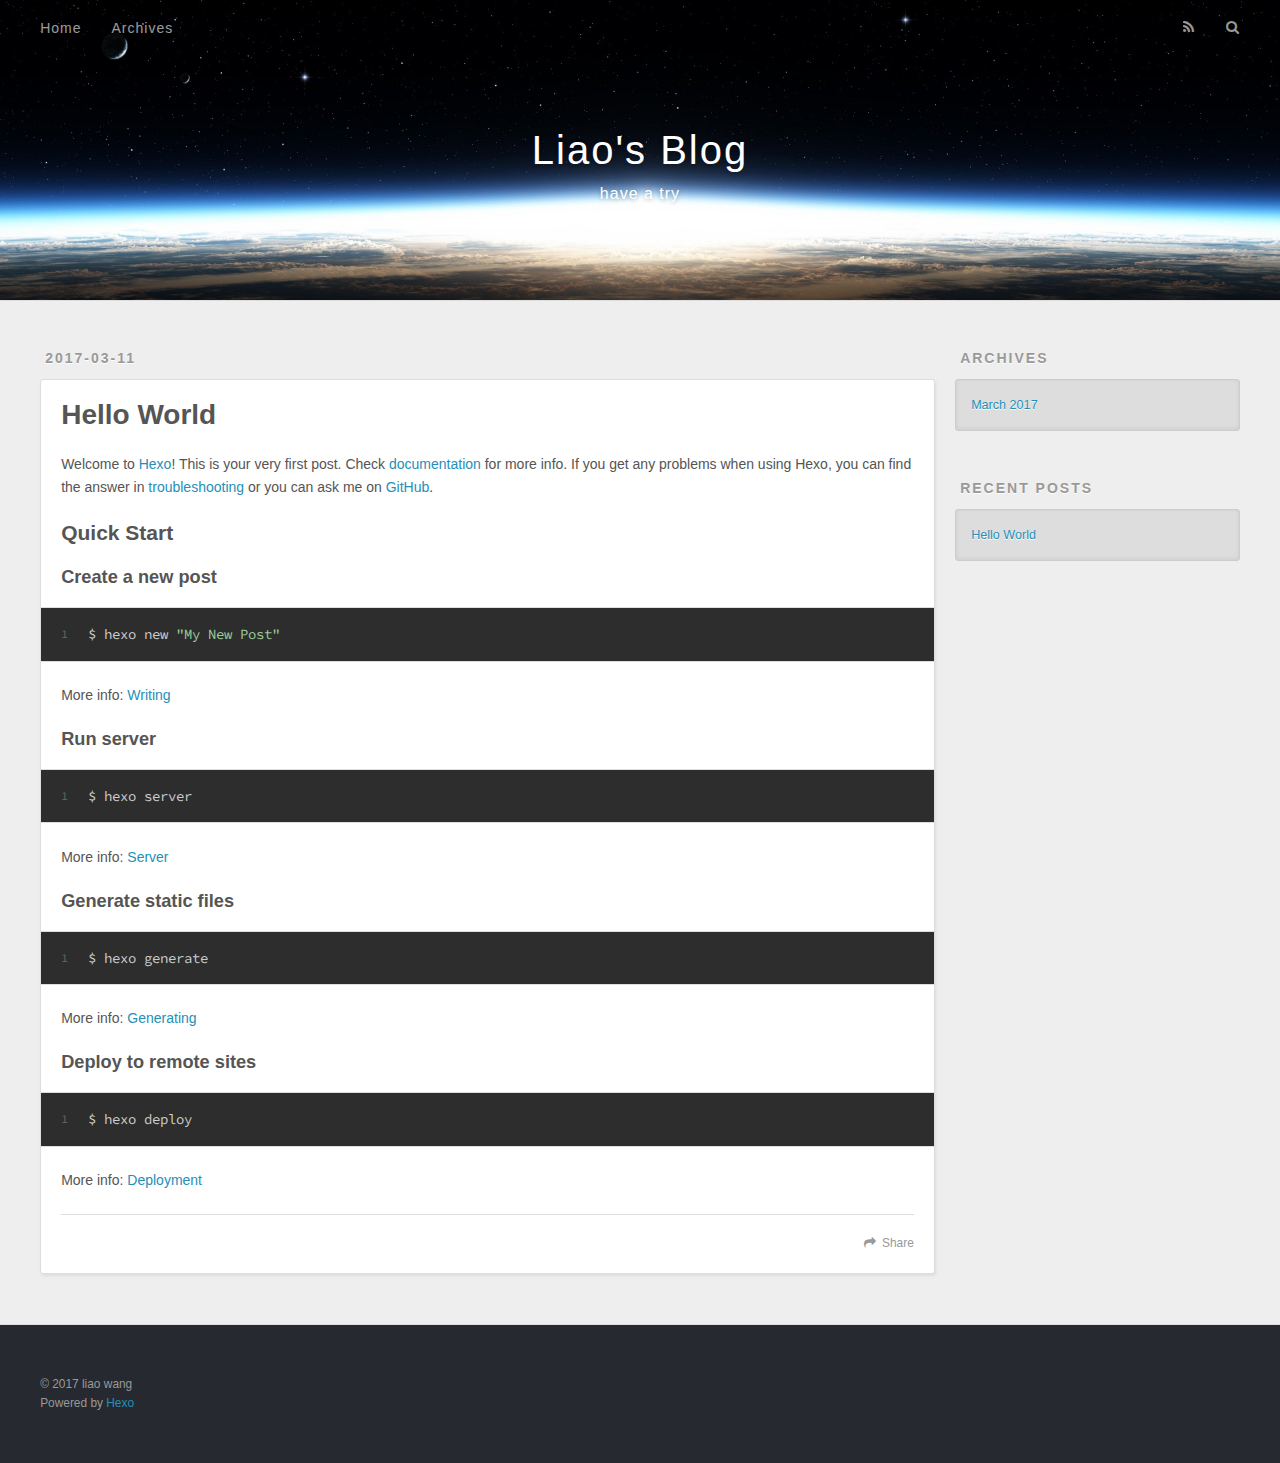
==== index.html @ 0a8ba175 "Site updated: 2017-03-11 22:31:19" ====
<!DOCTYPE html>
<html>
<head>
  <meta charset="utf-8">
  
  <title>Liao&#39;s Blog</title>
  <meta name="viewport" content="width=device-width, initial-scale=1, maximum-scale=1">
  <meta property="og:type" content="website">
<meta property="og:title" content="Liao's Blog">
<meta property="og:url" content="http://yoursite.com/index.html">
<meta property="og:site_name" content="Liao's Blog">
<meta name="twitter:card" content="summary">
<meta name="twitter:title" content="Liao's Blog">
  
    <link rel="alternate" href="/atom.xml" title="Liao&#39;s Blog" type="application/atom+xml">
  
  
    <link rel="icon" href="/favicon.png">
  
  
    <link href="//fonts.googleapis.com/css?family=Source+Code+Pro" rel="stylesheet" type="text/css">
  
  <link rel="stylesheet" href="/css/style.css">
  

</head>

<body>
  <div id="container">
    <div id="wrap">
      <header id="header">
  <div id="banner"></div>
  <div id="header-outer" class="outer">
    <div id="header-title" class="inner">
      <h1 id="logo-wrap">
        <a href="/" id="logo">Liao&#39;s Blog</a>
      </h1>
      
        <h2 id="subtitle-wrap">
          <a href="/" id="subtitle">have a try</a>
        </h2>
      
    </div>
    <div id="header-inner" class="inner">
      <nav id="main-nav">
        <a id="main-nav-toggle" class="nav-icon"></a>
        
          <a class="main-nav-link" href="/">Home</a>
        
          <a class="main-nav-link" href="/archives">Archives</a>
        
      </nav>
      <nav id="sub-nav">
        
          <a id="nav-rss-link" class="nav-icon" href="/atom.xml" title="RSS Feed"></a>
        
        <a id="nav-search-btn" class="nav-icon" title="Search"></a>
      </nav>
      <div id="search-form-wrap">
        <form action="//google.com/search" method="get" accept-charset="UTF-8" class="search-form"><input type="search" name="q" results="0" class="search-form-input" placeholder="Search"><button type="submit" class="search-form-submit">&#xF002;</button><input type="hidden" name="sitesearch" value="http://yoursite.com"></form>
      </div>
    </div>
  </div>
</header>
      <div class="outer">
        <section id="main">
  
    <article id="post-hello-world" class="article article-type-post" itemscope itemprop="blogPost">
  <div class="article-meta">
    <a href="/2017/03/11/hello-world/" class="article-date">
  <time datetime="2017-03-11T12:48:00.182Z" itemprop="datePublished">2017-03-11</time>
</a>
    
  </div>
  <div class="article-inner">
    
    
      <header class="article-header">
        
  
    <h1 itemprop="name">
      <a class="article-title" href="/2017/03/11/hello-world/">Hello World</a>
    </h1>
  

      </header>
    
    <div class="article-entry" itemprop="articleBody">
      
        <p>Welcome to <a href="https://hexo.io/" target="_blank" rel="external">Hexo</a>! This is your very first post. Check <a href="https://hexo.io/docs/" target="_blank" rel="external">documentation</a> for more info. If you get any problems when using Hexo, you can find the answer in <a href="https://hexo.io/docs/troubleshooting.html" target="_blank" rel="external">troubleshooting</a> or you can ask me on <a href="https://github.com/hexojs/hexo/issues" target="_blank" rel="external">GitHub</a>.</p>
<h2 id="Quick-Start"><a href="#Quick-Start" class="headerlink" title="Quick Start"></a>Quick Start</h2><h3 id="Create-a-new-post"><a href="#Create-a-new-post" class="headerlink" title="Create a new post"></a>Create a new post</h3><figure class="highlight bash"><table><tr><td class="gutter"><pre><div class="line">1</div></pre></td><td class="code"><pre><div class="line">$ hexo new <span class="string">"My New Post"</span></div></pre></td></tr></table></figure>
<p>More info: <a href="https://hexo.io/docs/writing.html" target="_blank" rel="external">Writing</a></p>
<h3 id="Run-server"><a href="#Run-server" class="headerlink" title="Run server"></a>Run server</h3><figure class="highlight bash"><table><tr><td class="gutter"><pre><div class="line">1</div></pre></td><td class="code"><pre><div class="line">$ hexo server</div></pre></td></tr></table></figure>
<p>More info: <a href="https://hexo.io/docs/server.html" target="_blank" rel="external">Server</a></p>
<h3 id="Generate-static-files"><a href="#Generate-static-files" class="headerlink" title="Generate static files"></a>Generate static files</h3><figure class="highlight bash"><table><tr><td class="gutter"><pre><div class="line">1</div></pre></td><td class="code"><pre><div class="line">$ hexo generate</div></pre></td></tr></table></figure>
<p>More info: <a href="https://hexo.io/docs/generating.html" target="_blank" rel="external">Generating</a></p>
<h3 id="Deploy-to-remote-sites"><a href="#Deploy-to-remote-sites" class="headerlink" title="Deploy to remote sites"></a>Deploy to remote sites</h3><figure class="highlight bash"><table><tr><td class="gutter"><pre><div class="line">1</div></pre></td><td class="code"><pre><div class="line">$ hexo deploy</div></pre></td></tr></table></figure>
<p>More info: <a href="https://hexo.io/docs/deployment.html" target="_blank" rel="external">Deployment</a></p>

      
    </div>
    <footer class="article-footer">
      <a data-url="http://yoursite.com/2017/03/11/hello-world/" data-id="cj058zxna00009kuxo0bgziiq" class="article-share-link">Share</a>
      
      
    </footer>
  </div>
  
</article>


  

</section>
        
          <aside id="sidebar">
  
    

  
    

  
    
  
    
  <div class="widget-wrap">
    <h3 class="widget-title">Archives</h3>
    <div class="widget">
      <ul class="archive-list"><li class="archive-list-item"><a class="archive-list-link" href="/archives/2017/03/">March 2017</a></li></ul>
    </div>
  </div>


  
    
  <div class="widget-wrap">
    <h3 class="widget-title">Recent Posts</h3>
    <div class="widget">
      <ul>
        
          <li>
            <a href="/2017/03/11/hello-world/">Hello World</a>
          </li>
        
      </ul>
    </div>
  </div>

  
</aside>
        
      </div>
      <footer id="footer">
  
  <div class="outer">
    <div id="footer-info" class="inner">
      &copy; 2017 liao wang<br>
      Powered by <a href="http://hexo.io/" target="_blank">Hexo</a>
    </div>
  </div>
</footer>
    </div>
    <nav id="mobile-nav">
  
    <a href="/" class="mobile-nav-link">Home</a>
  
    <a href="/archives" class="mobile-nav-link">Archives</a>
  
</nav>
    

<script src="//ajax.googleapis.com/ajax/libs/jquery/2.0.3/jquery.min.js"></script>


  <link rel="stylesheet" href="/fancybox/jquery.fancybox.css">
  <script src="/fancybox/jquery.fancybox.pack.js"></script>


<script src="/js/script.js"></script>

  </div>
</body>
</html>
---- css/style.css ----
body {
  width: 100%;
}
body:before,
body:after {
  content: "";
  display: table;
}
body:after {
  clear: both;
}
html,
body,
div,
span,
applet,
object,
iframe,
h1,
h2,
h3,
h4,
h5,
h6,
p,
blockquote,
pre,
a,
abbr,
acronym,
address,
big,
cite,
code,
del,
dfn,
em,
img,
ins,
kbd,
q,
s,
samp,
small,
strike,
strong,
sub,
sup,
tt,
var,
dl,
dt,
dd,
ol,
ul,
li,
fieldset,
form,
label,
legend,
table,
caption,
tbody,
tfoot,
thead,
tr,
th,
td {
  margin: 0;
  padding: 0;
  border: 0;
  outline: 0;
  font-weight: inherit;
  font-style: inherit;
  font-family: inherit;
  font-size: 100%;
  vertical-align: baseline;
}
body {
  line-height: 1;
  color: #000;
  background: #fff;
}
ol,
ul {
  list-style: none;
}
table {
  border-collapse: separate;
  border-spacing: 0;
  vertical-align: middle;
}
caption,
th,
td {
  text-align: left;
  font-weight: normal;
  vertical-align: middle;
}
a img {
  border: none;
}
input,
button {
  margin: 0;
  padding: 0;
}
input::-moz-focus-inner,
button::-moz-focus-inner {
  border: 0;
  padding: 0;
}
@font-face {
  font-family: FontAwesome;
  font-style: normal;
  font-weight: normal;
  src: url("fonts/fontawesome-webfont.eot?v=#4.0.3");
  src: url("fonts/fontawesome-webfont.eot?#iefix&v=#4.0.3") format("embedded-opentype"), url("fonts/fontawesome-webfont.woff?v=#4.0.3") format("woff"), url("fonts/fontawesome-webfont.ttf?v=#4.0.3") format("truetype"), url("fonts/fontawesome-webfont.svg#fontawesomeregular?v=#4.0.3") format("svg");
}
html,
body,
#container {
  height: 100%;
}
body {
  background: #eee;
  font: 14px "Helvetica Neue", Helvetica, Arial, sans-serif;
  -webkit-text-size-adjust: 100%;
}
.outer {
  max-width: 1220px;
  margin: 0 auto;
  padding: 0 20px;
}
.outer:before,
.outer:after {
  content: "";
  display: table;
}
.outer:after {
  clear: both;
}
.inner {
  display: inline;
  float: left;
  width: 98.33333333333333%;
  margin: 0 0.833333333333333%;
}
.left,
.alignleft {
  float: left;
}
.right,
.alignright {
  float: right;
}
.clear {
  clear: both;
}
#container {
  position: relative;
}
.mobile-nav-on {
  overflow: hidden;
}
#wrap {
  height: 100%;
  width: 100%;
  position: absolute;
  top: 0;
  left: 0;
  -webkit-transition: 0.2s ease-out;
  -moz-transition: 0.2s ease-out;
  -ms-transition: 0.2s ease-out;
  transition: 0.2s ease-out;
  z-index: 1;
  background: #eee;
}
.mobile-nav-on #wrap {
  left: 280px;
}
@media screen and (min-width: 768px) {
  #main {
    display: inline;
    float: left;
    width: 73.33333333333333%;
    margin: 0 0.833333333333333%;
  }
}
.article-date,
.article-category-link,
.archive-year,
.widget-title {
  text-decoration: none;
  text-transform: uppercase;
  letter-spacing: 2px;
  color: #999;
  margin-bottom: 1em;
  margin-left: 5px;
  line-height: 1em;
  text-shadow: 0 1px #fff;
  font-weight: bold;
}
.article-inner,
.archive-article-inner {
  background: #fff;
  -webkit-box-shadow: 1px 2px 3px #ddd;
  box-shadow: 1px 2px 3px #ddd;
  border: 1px solid #ddd;
  border-radius: 3px;
}
.article-entry h1,
.widget h1 {
  font-size: 2em;
}
.article-entry h2,
.widget h2 {
  font-size: 1.5em;
}
.article-entry h3,
.widget h3 {
  font-size: 1.3em;
}
.article-entry h4,
.widget h4 {
  font-size: 1.2em;
}
.article-entry h5,
.widget h5 {
  font-size: 1em;
}
.article-entry h6,
.widget h6 {
  font-size: 1em;
  color: #999;
}
.article-entry hr,
.widget hr {
  border: 1px dashed #ddd;
}
.article-entry strong,
.widget strong {
  font-weight: bold;
}
.article-entry em,
.widget em,
.article-entry cite,
.widget cite {
  font-style: italic;
}
.article-entry sup,
.widget sup,
.article-entry sub,
.widget sub {
  font-size: 0.75em;
  line-height: 0;
  position: relative;
  vertical-align: baseline;
}
.article-entry sup,
.widget sup {
  top: -0.5em;
}
.article-entry sub,
.widget sub {
  bottom: -0.2em;
}
.article-entry small,
.widget small {
  font-size: 0.85em;
}
.article-entry acronym,
.widget acronym,
.article-entry abbr,
.widget abbr {
  border-bottom: 1px dotted;
}
.article-entry ul,
.widget ul,
.article-entry ol,
.widget ol,
.article-entry dl,
.widget dl {
  margin: 0 20px;
  line-height: 1.6em;
}
.article-entry ul ul,
.widget ul ul,
.article-entry ol ul,
.widget ol ul,
.article-entry ul ol,
.widget ul ol,
.article-entry ol ol,
.widget ol ol {
  margin-top: 0;
  margin-bottom: 0;
}
.article-entry ul,
.widget ul {
  list-style: disc;
}
.article-entry ol,
.widget ol {
  list-style: decimal;
}
.article-entry dt,
.widget dt {
  font-weight: bold;
}
#header {
  height: 300px;
  position: relative;
  border-bottom: 1px solid #ddd;
}
#header:before,
#header:after {
  content: "";
  position: absolute;
  left: 0;
  right: 0;
  height: 40px;
}
#header:before {
  top: 0;
  background: -webkit-linear-gradient(rgba(0,0,0,0.2), transparent);
  background: -moz-linear-gradient(rgba(0,0,0,0.2), transparent);
  background: -ms-linear-gradient(rgba(0,0,0,0.2), transparent);
  background: linear-gradient(rgba(0,0,0,0.2), transparent);
}
#header:after {
  bottom: 0;
  background: -webkit-linear-gradient(transparent, rgba(0,0,0,0.2));
  background: -moz-linear-gradient(transparent, rgba(0,0,0,0.2));
  background: -ms-linear-gradient(transparent, rgba(0,0,0,0.2));
  background: linear-gradient(transparent, rgba(0,0,0,0.2));
}
#header-outer {
  height: 100%;
  position: relative;
}
#header-inner {
  position: relative;
  overflow: hidden;
}
#banner {
  position: absolute;
  top: 0;
  left: 0;
  width: 100%;
  height: 100%;
  background: url("images/banner.jpg") center #000;
  -webkit-background-size: cover;
  -moz-background-size: cover;
  background-size: cover;
  z-index: -1;
}
#header-title {
  text-align: center;
  height: 40px;
  position: absolute;
  top: 50%;
  left: 0;
  margin-top: -20px;
}
#logo,
#subtitle {
  text-decoration: none;
  color: #fff;
  font-weight: 300;
  text-shadow: 0 1px 4px rgba(0,0,0,0.3);
}
#logo {
  font-size: 40px;
  line-height: 40px;
  letter-spacing: 2px;
}
#subtitle {
  font-size: 16px;
  line-height: 16px;
  letter-spacing: 1px;
}
#subtitle-wrap {
  margin-top: 16px;
}
#main-nav {
  float: left;
  margin-left: -15px;
}
.nav-icon,
.main-nav-link {
  float: left;
  color: #fff;
  opacity: 0.6;
  text-decoration: none;
  text-shadow: 0 1px rgba(0,0,0,0.2);
  -webkit-transition: opacity 0.2s;
  -moz-transition: opacity 0.2s;
  -ms-transition: opacity 0.2s;
  transition: opacity 0.2s;
  display: block;
  padding: 20px 15px;
}
.nav-icon:hover,
.main-nav-link:hover {
  opacity: 1;
}
.nav-icon {
  font-family: FontAwesome;
  text-align: center;
  font-size: 14px;
  width: 14px;
  height: 14px;
  padding: 20px 15px;
  position: relative;
  cursor: pointer;
}
.main-nav-link {
  font-weight: 300;
  letter-spacing: 1px;
}
@media screen and (max-width: 479px) {
  .main-nav-link {
    display: none;
  }
}
#main-nav-toggle {
  display: none;
}
#main-nav-toggle:before {
  content: "\f0c9";
}
@media screen and (max-width: 479px) {
  #main-nav-toggle {
    display: block;
  }
}
#sub-nav {
  float: right;
  margin-right: -15px;
}
#nav-rss-link:before {
  content: "\f09e";
}
#nav-search-btn:before {
  content: "\f002";
}
#search-form-wrap {
  position: absolute;
  top: 15px;
  width: 150px;
  height: 30px;
  right: -150px;
  opacity: 0;
  -webkit-transition: 0.2s ease-out;
  -moz-transition: 0.2s ease-out;
  -ms-transition: 0.2s ease-out;
  transition: 0.2s ease-out;
}
#search-form-wrap.on {
  opacity: 1;
  right: 0;
}
@media screen and (max-width: 479px) {
  #search-form-wrap {
    width: 100%;
    right: -100%;
  }
}
.search-form {
  position: absolute;
  top: 0;
  left: 0;
  right: 0;
  background: #fff;
  padding: 5px 15px;
  border-radius: 15px;
  -webkit-box-shadow: 0 0 10px rgba(0,0,0,0.3);
  box-shadow: 0 0 10px rgba(0,0,0,0.3);
}
.search-form-input {
  border: none;
  background: none;
  color: #555;
  width: 100%;
  font: 13px "Helvetica Neue", Helvetica, Arial, sans-serif;
  outline: none;
}
.search-form-input::-webkit-search-results-decoration,
.search-form-input::-webkit-search-cancel-button {
  -webkit-appearance: none;
}
.search-form-submit {
  position: absolute;
  top: 50%;
  right: 10px;
  margin-top: -7px;
  font: 13px FontAwesome;
  border: none;
  background: none;
  color: #bbb;
  cursor: pointer;
}
.search-form-submit:hover,
.search-form-submit:focus {
  color: #777;
}
.article {
  margin: 50px 0;
}
.article-inner {
  overflow: hidden;
}
.article-meta:before,
.article-meta:after {
  content: "";
  display: table;
}
.article-meta:after {
  clear: both;
}
.article-date {
  float: left;
}
.article-category {
  float: left;
  line-height: 1em;
  color: #ccc;
  text-shadow: 0 1px #fff;
  margin-left: 8px;
}
.article-category:before {
  content: "\2022";
}
.article-category-link {
  margin: 0 12px 1em;
}
.article-header {
  padding: 20px 20px 0;
}
.article-title {
  text-decoration: none;
  font-size: 2em;
  font-weight: bold;
  color: #555;
  line-height: 1.1em;
  -webkit-transition: color 0.2s;
  -moz-transition: color 0.2s;
  -ms-transition: color 0.2s;
  transition: color 0.2s;
}
a.article-title:hover {
  color: #258fb8;
}
.article-entry {
  color: #555;
  padding: 0 20px;
}
.article-entry:before,
.article-entry:after {
  content: "";
  display: table;
}
.article-entry:after {
  clear: both;
}
.article-entry p,
.article-entry table {
  line-height: 1.6em;
  margin: 1.6em 0;
}
.article-entry h1,
.article-entry h2,
.article-entry h3,
.article-entry h4,
.article-entry h5,
.article-entry h6 {
  font-weight: bold;
}
.article-entry h1,
.article-entry h2,
.article-entry h3,
.article-entry h4,
.article-entry h5,
.article-entry h6 {
  line-height: 1.1em;
  margin: 1.1em 0;
}
.article-entry a {
  color: #258fb8;
  text-decoration: none;
}
.article-entry a:hover {
  text-decoration: underline;
}
.article-entry ul,
.article-entry ol,
.article-entry dl {
  margin-top: 1.6em;
  margin-bottom: 1.6em;
}
.article-entry img,
.article-entry video {
  max-width: 100%;
  height: auto;
  display: block;
  margin: auto;
}
.article-entry iframe {
  border: none;
}
.article-entry table {
  width: 100%;
  border-collapse: collapse;
  border-spacing: 0;
}
.article-entry th {
  font-weight: bold;
  border-bottom: 3px solid #ddd;
  padding-bottom: 0.5em;
}
.article-entry td {
  border-bottom: 1px solid #ddd;
  padding: 10px 0;
}
.article-entry blockquote {
  font-family: Georgia, "Times New Roman", serif;
  font-size: 1.4em;
  margin: 1.6em 20px;
  text-align: center;
}
.article-entry blockquote footer {
  font-size: 14px;
  margin: 1.6em 0;
  font-family: "Helvetica Neue", Helvetica, Arial, sans-serif;
}
.article-entry blockquote footer cite:before {
  content: "—";
  padding: 0 0.5em;
}
.article-entry .pullquote {
  text-align: left;
  width: 45%;
  margin: 0;
}
.article-entry .pullquote.left {
  margin-left: 0.5em;
  margin-right: 1em;
}
.article-entry .pullquote.right {
  margin-right: 0.5em;
  margin-left: 1em;
}
.article-entry .caption {
  color: #999;
  display: block;
  font-size: 0.9em;
  margin-top: 0.5em;
  position: relative;
  text-align: center;
}
.article-entry .video-container {
  position: relative;
  padding-top: 56.25%;
  height: 0;
  overflow: hidden;
}
.article-entry .video-container iframe,
.article-entry .video-container object,
.article-entry .video-container embed {
  position: absolute;
  top: 0;
  left: 0;
  width: 100%;
  height: 100%;
  margin-top: 0;
}
.article-more-link a {
  display: inline-block;
  line-height: 1em;
  padding: 6px 15px;
  border-radius: 15px;
  background: #eee;
  color: #999;
  text-shadow: 0 1px #fff;
  text-decoration: none;
}
.article-more-link a:hover {
  background: #258fb8;
  color: #fff;
  text-decoration: none;
  text-shadow: 0 1px #1e7293;
}
.article-footer {
  font-size: 0.85em;
  line-height: 1.6em;
  border-top: 1px solid #ddd;
  padding-top: 1.6em;
  margin: 0 20px 20px;
}
.article-footer:before,
.article-footer:after {
  content: "";
  display: table;
}
.article-footer:after {
  clear: both;
}
.article-footer a {
  color: #999;
  text-decoration: none;
}
.article-footer a:hover {
  color: #555;
}
.article-tag-list-item {
  float: left;
  margin-right: 10px;
}
.article-tag-list-link:before {
  content: "#";
}
.article-comment-link {
  float: right;
}
.article-comment-link:before {
  content: "\f075";
  font-family: FontAwesome;
  padding-right: 8px;
}
.article-share-link {
  cursor: pointer;
  float: right;
  margin-left: 20px;
}
.article-share-link:before {
  content: "\f064";
  font-family: FontAwesome;
  padding-right: 6px;
}
#article-nav {
  position: relative;
}
#article-nav:before,
#article-nav:after {
  content: "";
  display: table;
}
#article-nav:after {
  clear: both;
}
@media screen and (min-width: 768px) {
  #article-nav {
    margin: 50px 0;
  }
  #article-nav:before {
    width: 8px;
    height: 8px;
    position: absolute;
    top: 50%;
    left: 50%;
    margin-top: -4px;
    margin-left: -4px;
    content: "";
    border-radius: 50%;
    background: #ddd;
    -webkit-box-shadow: 0 1px 2px #fff;
    box-shadow: 0 1px 2px #fff;
  }
}
.article-nav-link-wrap {
  text-decoration: none;
  text-shadow: 0 1px #fff;
  color: #999;
  -webkit-box-sizing: border-box;
  -moz-box-sizing: border-box;
  box-sizing: border-box;
  margin-top: 50px;
  text-align: center;
  display: block;
}
.article-nav-link-wrap:hover {
  color: #555;
}
@media screen and (min-width: 768px) {
  .article-nav-link-wrap {
    width: 50%;
    margin-top: 0;
  }
}
@media screen and (min-width: 768px) {
  #article-nav-newer {
    float: left;
    text-align: right;
    padding-right: 20px;
  }
}
@media screen and (min-width: 768px) {
  #article-nav-older {
    float: right;
    text-align: left;
    padding-left: 20px;
  }
}
.article-nav-caption {
  text-transform: uppercase;
  letter-spacing: 2px;
  color: #ddd;
  line-height: 1em;
  font-weight: bold;
}
#article-nav-newer .article-nav-caption {
  margin-right: -2px;
}
.article-nav-title {
  font-size: 0.85em;
  line-height: 1.6em;
  margin-top: 0.5em;
}
.article-share-box {
  position: absolute;
  display: none;
  background: #fff;
  -webkit-box-shadow: 1px 2px 10px rgba(0,0,0,0.2);
  box-shadow: 1px 2px 10px rgba(0,0,0,0.2);
  border-radius: 3px;
  margin-left: -145px;
  overflow: hidden;
  z-index: 1;
}
.article-share-box.on {
  display: block;
}
.article-share-input {
  width: 100%;
  background: none;
  -webkit-box-sizing: border-box;
  -moz-box-sizing: border-box;
  box-sizing: border-box;
  font: 14px "Helvetica Neue", Helvetica, Arial, sans-serif;
  padding: 0 15px;
  color: #555;
  outline: none;
  border: 1px solid #ddd;
  border-radius: 3px 3px 0 0;
  height: 36px;
  line-height: 36px;
}
.article-share-links {
  background: #eee;
}
.article-share-links:before,
.article-share-links:after {
  content: "";
  display: table;
}
.article-share-links:after {
  clear: both;
}
.article-share-twitter,
.article-share-facebook,
.article-share-pinterest,
.article-share-google {
  width: 50px;
  height: 36px;
  display: block;
  float: left;
  position: relative;
  color: #999;
  text-shadow: 0 1px #fff;
}
.article-share-twitter:before,
.article-share-facebook:before,
.article-share-pinterest:before,
.article-share-google:before {
  font-size: 20px;
  font-family: FontAwesome;
  width: 20px;
  height: 20px;
  position: absolute;
  top: 50%;
  left: 50%;
  margin-top: -10px;
  margin-left: -10px;
  text-align: center;
}
.article-share-twitter:hover,
.article-share-facebook:hover,
.article-share-pinterest:hover,
.article-share-google:hover {
  color: #fff;
}
.article-share-twitter:before {
  content: "\f099";
}
.article-share-twitter:hover {
  background: #00aced;
  text-shadow: 0 1px #008abe;
}
.article-share-facebook:before {
  content: "\f09a";
}
.article-share-facebook:hover {
  background: #3b5998;
  text-shadow: 0 1px #2f477a;
}
.article-share-pinterest:before {
  content: "\f0d2";
}
.article-share-pinterest:hover {
  background: #cb2027;
  text-shadow: 0 1px #a21a1f;
}
.article-share-google:before {
  content: "\f0d5";
}
.article-share-google:hover {
  background: #dd4b39;
  text-shadow: 0 1px #be3221;
}
.article-gallery {
  background: #000;
  position: relative;
}
.article-gallery-photos {
  position: relative;
  overflow: hidden;
}
.article-gallery-img {
  display: none;
  max-width: 100%;
}
.article-gallery-img:first-child {
  display: block;
}
.article-gallery-img.loaded {
  position: absolute;
  display: block;
}
.article-gallery-img img {
  display: block;
  max-width: 100%;
  margin: 0 auto;
}
#comments {
  background: #fff;
  -webkit-box-shadow: 1px 2px 3px #ddd;
  box-shadow: 1px 2px 3px #ddd;
  padding: 20px;
  border: 1px solid #ddd;
  border-radius: 3px;
  margin: 50px 0;
}
#comments a {
  color: #258fb8;
}
.archives-wrap {
  margin: 50px 0;
}
.archives:before,
.archives:after {
  content: "";
  display: table;
}
.archives:after {
  clear: both;
}
.archive-year-wrap {
  margin-bottom: 1em;
}
.archives {
  -webkit-column-gap: 10px;
  -moz-column-gap: 10px;
  column-gap: 10px;
}
@media screen and (min-width: 480px) and (max-width: 767px) {
  .archives {
    -webkit-column-count: 2;
    -moz-column-count: 2;
    column-count: 2;
  }
}
@media screen and (min-width: 768px) {
  .archives {
    -webkit-column-count: 3;
    -moz-column-count: 3;
    column-count: 3;
  }
}
.archive-article {
  -webkit-column-break-inside: avoid;
  page-break-inside: avoid;
  overflow: hidden;
  break-inside: avoid-column;
}
.archive-article-inner {
  padding: 10px;
  margin-bottom: 15px;
}
.archive-article-title {
  text-decoration: none;
  font-weight: bold;
  color: #555;
  -webkit-transition: color 0.2s;
  -moz-transition: color 0.2s;
  -ms-transition: color 0.2s;
  transition: color 0.2s;
  line-height: 1.6em;
}
.archive-article-title:hover {
  color: #258fb8;
}
.archive-article-footer {
  margin-top: 1em;
}
.archive-article-date {
  color: #999;
  text-decoration: none;
  font-size: 0.85em;
  line-height: 1em;
  margin-bottom: 0.5em;
  display: block;
}
#page-nav {
  margin: 50px auto;
  background: #fff;
  -webkit-box-shadow: 1px 2px 3px #ddd;
  box-shadow: 1px 2px 3px #ddd;
  border: 1px solid #ddd;
  border-radius: 3px;
  text-align: center;
  color: #999;
  overflow: hidden;
}
#page-nav:before,
#page-nav:after {
  content: "";
  display: table;
}
#page-nav:after {
  clear: both;
}
#page-nav a,
#page-nav span {
  padding: 10px 20px;
  line-height: 1;
  height: 2ex;
}
#page-nav a {
  color: #999;
  text-decoration: none;
}
#page-nav a:hover {
  background: #999;
  color: #fff;
}
#page-nav .prev {
  float: left;
}
#page-nav .next {
  float: right;
}
#page-nav .page-number {
  display: inline-block;
}
@media screen and (max-width: 479px) {
  #page-nav .page-number {
    display: none;
  }
}
#page-nav .current {
  color: #555;
  font-weight: bold;
}
#page-nav .space {
  color: #ddd;
}
#footer {
  background: #262a30;
  padding: 50px 0;
  border-top: 1px solid #ddd;
  color: #999;
}
#footer a {
  color: #258fb8;
  text-decoration: none;
}
#footer a:hover {
  text-decoration: underline;
}
#footer-info {
  line-height: 1.6em;
  font-size: 0.85em;
}
.article-entry pre,
.article-entry .highlight {
  background: #2d2d2d;
  margin: 0 -20px;
  padding: 15px 20px;
  border-style: solid;
  border-color: #ddd;
  border-width: 1px 0;
  overflow: auto;
  color: #ccc;
  line-height: 22.400000000000002px;
}
.article-entry .highlight .gutter pre,
.article-entry .gist .gist-file .gist-data .line-numbers {
  color: #666;
  font-size: 0.85em;
}
.article-entry pre,
.article-entry code {
  font-family: "Source Code Pro", Consolas, Monaco, Menlo, Consolas, monospace;
}
.article-entry code {
  background: #eee;
  text-shadow: 0 1px #fff;
  padding: 0 0.3em;
}
.article-entry pre code {
  background: none;
  text-shadow: none;
  padding: 0;
}
.article-entry .highlight pre {
  border: none;
  margin: 0;
  padding: 0;
}
.article-entry .highlight table {
  margin: 0;
  width: auto;
}
.article-entry .highlight td {
  border: none;
  padding: 0;
}
.article-entry .highlight figcaption {
  font-size: 0.85em;
  color: #999;
  line-height: 1em;
  margin-bottom: 1em;
}
.article-entry .highlight figcaption:before,
.article-entry .highlight figcaption:after {
  content: "";
  display: table;
}
.article-entry .highlight figcaption:after {
  clear: both;
}
.article-entry .highlight figcaption a {
  float: right;
}
.article-entry .highlight .gutter pre {
  text-align: right;
  padding-right: 20px;
}
.article-entry .highlight .line {
  height: 22.400000000000002px;
}
.article-entry .highlight .line.marked {
  background: #515151;
}
.article-entry .gist {
  margin: 0 -20px;
  border-style: solid;
  border-color: #ddd;
  border-width: 1px 0;
  background: #2d2d2d;
  padding: 15px 20px 15px 0;
}
.article-entry .gist .gist-file {
  border: none;
  font-family: "Source Code Pro", Consolas, Monaco, Menlo, Consolas, monospace;
  margin: 0;
}
.article-entry .gist .gist-file .gist-data {
  background: none;
  border: none;
}
.article-entry .gist .gist-file .gist-data .line-numbers {
  background: none;
  border: none;
  padding: 0 20px 0 0;
}
.article-entry .gist .gist-file .gist-data .line-data {
  padding: 0 !important;
}
.article-entry .gist .gist-file .highlight {
  margin: 0;
  padding: 0;
  border: none;
}
.article-entry .gist .gist-file .gist-meta {
  background: #2d2d2d;
  color: #999;
  font: 0.85em "Helvetica Neue", Helvetica, Arial, sans-serif;
  text-shadow: 0 0;
  padding: 0;
  margin-top: 1em;
  margin-left: 20px;
}
.article-entry .gist .gist-file .gist-meta a {
  color: #258fb8;
  font-weight: normal;
}
.article-entry .gist .gist-file .gist-meta a:hover {
  text-decoration: underline;
}
pre .comment,
pre .title {
  color: #999;
}
pre .variable,
pre .attribute,
pre .tag,
pre .regexp,
pre .ruby .constant,
pre .xml .tag .title,
pre .xml .pi,
pre .xml .doctype,
pre .html .doctype,
pre .css .id,
pre .css .class,
pre .css .pseudo {
  color: #f2777a;
}
pre .number,
pre .preprocessor,
pre .built_in,
pre .literal,
pre .params,
pre .constant {
  color: #f99157;
}
pre .class,
pre .ruby .class .title,
pre .css .rules .attribute {
  color: #9c9;
}
pre .string,
pre .value,
pre .inheritance,
pre .header,
pre .ruby .symbol,
pre .xml .cdata {
  color: #9c9;
}
pre .css .hexcolor {
  color: #6cc;
}
pre .function,
pre .python .decorator,
pre .python .title,
pre .ruby .function .title,
pre .ruby .title .keyword,
pre .perl .sub,
pre .javascript .title,
pre .coffeescript .title {
  color: #69c;
}
pre .keyword,
pre .javascript .function {
  color: #c9c;
}
@media screen and (max-width: 479px) {
  #mobile-nav {
    position: absolute;
    top: 0;
    left: 0;
    width: 280px;
    height: 100%;
    background: #191919;
    border-right: 1px solid #fff;
  }
}
@media screen and (max-width: 479px) {
  .mobile-nav-link {
    display: block;
    color: #999;
    text-decoration: none;
    padding: 15px 20px;
    font-weight: bold;
  }
  .mobile-nav-link:hover {
    color: #fff;
  }
}
@media screen and (min-width: 768px) {
  #sidebar {
    display: inline;
    float: left;
    width: 23.333333333333332%;
    margin: 0 0.833333333333333%;
  }
}
.widget-wrap {
  margin: 50px 0;
}
.widget {
  color: #777;
  text-shadow: 0 1px #fff;
  background: #ddd;
  -webkit-box-shadow: 0 -1px 4px #ccc inset;
  box-shadow: 0 -1px 4px #ccc inset;
  border: 1px solid #ccc;
  padding: 15px;
  border-radius: 3px;
}
.widget a {
  color: #258fb8;
  text-decoration: none;
}
.widget a:hover {
  text-decoration: underline;
}
.widget ul ul,
.widget ol ul,
.widget dl ul,
.widget ul ol,
.widget ol ol,
.widget dl ol,
.widget ul dl,
.widget ol dl,
.widget dl dl {
  margin-left: 15px;
  list-style: disc;
}
.widget {
  line-height: 1.6em;
  word-wrap: break-word;
  font-size: 0.9em;
}
.widget ul,
.widget ol {
  list-style: none;
  margin: 0;
}
.widget ul ul,
.widget ol ul,
.widget ul ol,
.widget ol ol {
  margin: 0 20px;
}
.widget ul ul,
.widget ol ul {
  list-style: disc;
}
.widget ul ol,
.widget ol ol {
  list-style: decimal;
}
.category-list-count,
.tag-list-count,
.archive-list-count {
  padding-left: 5px;
  color: #999;
  font-size: 0.85em;
}
.category-list-count:before,
.tag-list-count:before,
.archive-list-count:before {
  content: "(";
}
.category-list-count:after,
.tag-list-count:after,
.archive-list-count:after {
  content: ")";
}
.tagcloud a {
  margin-right: 5px;
  display: inline-block;
}
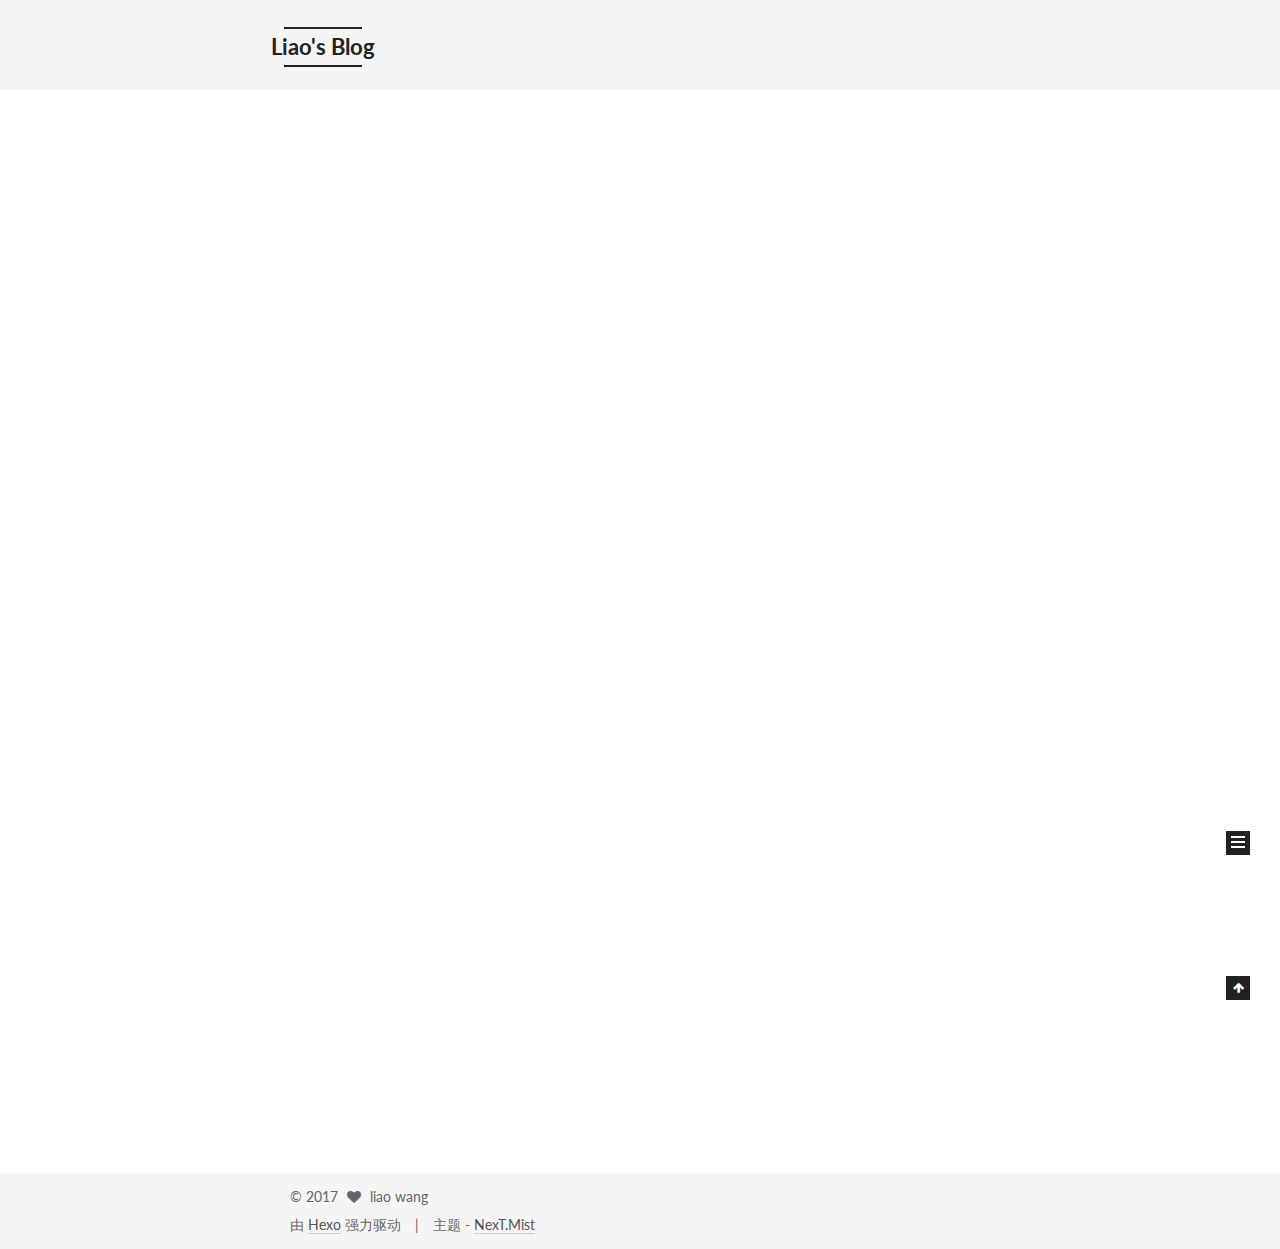
==== commit 84f85f08: "Site updated: 2017-03-11 22:31:57" ====
--- a/index.html
+++ b/index.html
@@ -1,93 +1,343 @@
-<!DOCTYPE html>
-<html>
+<!doctype html>
+
+
+
+  
+
+
+<html class="theme-next mist use-motion" lang="zh-Hans">
 <head>
-  <meta charset="utf-8">
-  
-  <title>Liao&#39;s Blog</title>
-  <meta name="viewport" content="width=device-width, initial-scale=1, maximum-scale=1">
-  <meta property="og:type" content="website">
+  <meta charset="UTF-8"/>
+<meta http-equiv="X-UA-Compatible" content="IE=edge" />
+<meta name="viewport" content="width=device-width, initial-scale=1, maximum-scale=1"/>
+
+
+
+<meta http-equiv="Cache-Control" content="no-transform" />
+<meta http-equiv="Cache-Control" content="no-siteapp" />
+
+
+
+
+
+
+
+
+
+
+
+
+
+
+
+  
+  
+  <link href="/lib/fancybox/source/jquery.fancybox.css?v=2.1.5" rel="stylesheet" type="text/css" />
+
+
+
+
+  
+  
+  
+  
+
+  
+    
+    
+  
+
+  
+
+  
+
+  
+
+  
+
+  
+    
+    
+    <link href="//fonts.googleapis.com/css?family=Lato:300,300italic,400,400italic,700,700italic&subset=latin,latin-ext" rel="stylesheet" type="text/css">
+  
+
+
+
+
+
+
+<link href="/lib/font-awesome/css/font-awesome.min.css?v=4.6.2" rel="stylesheet" type="text/css" />
+
+<link href="/css/main.css?v=5.1.0" rel="stylesheet" type="text/css" />
+
+
+  <meta name="keywords" content="Hexo, NexT" />
+
+
+
+
+
+
+
+
+  <link rel="shortcut icon" type="image/x-icon" href="/favicon.ico?v=5.1.0" />
+
+
+
+
+
+
+<meta name="description" content="Never too late">
+<meta property="og:type" content="website">
 <meta property="og:title" content="Liao's Blog">
-<meta property="og:url" content="http://yoursite.com/index.html">
+<meta property="og:url" content="https://liaowang0125.github.io/index.html">
 <meta property="og:site_name" content="Liao's Blog">
+<meta property="og:description" content="Never too late">
 <meta name="twitter:card" content="summary">
 <meta name="twitter:title" content="Liao's Blog">
-  
-    <link rel="alternate" href="/atom.xml" title="Liao&#39;s Blog" type="application/atom+xml">
-  
-  
-    <link rel="icon" href="/favicon.png">
-  
-  
-    <link href="//fonts.googleapis.com/css?family=Source+Code+Pro" rel="stylesheet" type="text/css">
-  
-  <link rel="stylesheet" href="/css/style.css">
-  
-
+<meta name="twitter:description" content="Never too late">
+
+
+
+<script type="text/javascript" id="hexo.configurations">
+  var NexT = window.NexT || {};
+  var CONFIG = {
+    root: '/',
+    scheme: 'Mist',
+    sidebar: {"position":"left","display":"post","offset":5,"offset_float":0,"b2t":false,"scrollpercent":false},
+    fancybox: true,
+    motion: true,
+    duoshuo: {
+      userId: '0',
+      author: '博主'
+    },
+    algolia: {
+      applicationID: '',
+      apiKey: '',
+      indexName: '',
+      hits: {"per_page":10},
+      labels: {"input_placeholder":"Search for Posts","hits_empty":"We didn't find any results for the search: ${query}","hits_stats":"${hits} results found in ${time} ms"}
+    }
+  };
+</script>
+
+
+
+  <link rel="canonical" href="https://liaowang0125.github.io/"/>
+
+
+
+
+
+  <title> Liao's Blog </title>
 </head>
 
-<body>
-  <div id="container">
-    <div id="wrap">
-      <header id="header">
-  <div id="banner"></div>
-  <div id="header-outer" class="outer">
-    <div id="header-title" class="inner">
-      <h1 id="logo-wrap">
-        <a href="/" id="logo">Liao&#39;s Blog</a>
-      </h1>
-      
-        <h2 id="subtitle-wrap">
-          <a href="/" id="subtitle">have a try</a>
-        </h2>
-      
+<body itemscope itemtype="http://schema.org/WebPage" lang="zh-Hans">
+
+  
+
+
+
+
+
+
+
+
+
+
+
+
+
+
+  
+  
+    
+  
+
+  <div class="container one-collumn sidebar-position-left 
+   page-home 
+ ">
+    <div class="headband"></div>
+
+    <header id="header" class="header" itemscope itemtype="http://schema.org/WPHeader">
+      <div class="header-inner"><div class="site-brand-wrapper">
+  <div class="site-meta ">
+    
+
+    <div class="custom-logo-site-title">
+      <a href="/"  class="brand" rel="start">
+        <span class="logo-line-before"><i></i></span>
+        <span class="site-title">Liao's Blog</span>
+        <span class="logo-line-after"><i></i></span>
+      </a>
     </div>
-    <div id="header-inner" class="inner">
-      <nav id="main-nav">
-        <a id="main-nav-toggle" class="nav-icon"></a>
-        
-          <a class="main-nav-link" href="/">Home</a>
-        
-          <a class="main-nav-link" href="/archives">Archives</a>
-        
-      </nav>
-      <nav id="sub-nav">
-        
-          <a id="nav-rss-link" class="nav-icon" href="/atom.xml" title="RSS Feed"></a>
-        
-        <a id="nav-search-btn" class="nav-icon" title="Search"></a>
-      </nav>
-      <div id="search-form-wrap">
-        <form action="//google.com/search" method="get" accept-charset="UTF-8" class="search-form"><input type="search" name="q" results="0" class="search-form-input" placeholder="Search"><button type="submit" class="search-form-submit">&#xF002;</button><input type="hidden" name="sitesearch" value="http://yoursite.com"></form>
-      </div>
-    </div>
+      
+        <p class="site-subtitle">have a try</p>
+      
   </div>
-</header>
-      <div class="outer">
-        <section id="main">
-  
-    <article id="post-hello-world" class="article article-type-post" itemscope itemprop="blogPost">
-  <div class="article-meta">
-    <a href="/2017/03/11/hello-world/" class="article-date">
-  <time datetime="2017-03-11T12:48:00.182Z" itemprop="datePublished">2017-03-11</time>
-</a>
-    
+
+  <div class="site-nav-toggle">
+    <button>
+      <span class="btn-bar"></span>
+      <span class="btn-bar"></span>
+      <span class="btn-bar"></span>
+    </button>
   </div>
-  <div class="article-inner">
-    
-    
-      <header class="article-header">
-        
-  
-    <h1 itemprop="name">
-      <a class="article-title" href="/2017/03/11/hello-world/">Hello World</a>
-    </h1>
-  
-
+</div>
+
+<nav class="site-nav">
+  
+
+  
+    <ul id="menu" class="menu">
+      
+        
+        <li class="menu-item menu-item-home">
+          <a href="/" rel="section">
+            
+              <i class="menu-item-icon fa fa-fw fa-home"></i> <br />
+            
+            首页
+          </a>
+        </li>
+      
+        
+        <li class="menu-item menu-item-archives">
+          <a href="/archives" rel="section">
+            
+              <i class="menu-item-icon fa fa-fw fa-archive"></i> <br />
+            
+            归档
+          </a>
+        </li>
+      
+        
+        <li class="menu-item menu-item-tags">
+          <a href="/tags" rel="section">
+            
+              <i class="menu-item-icon fa fa-fw fa-tags"></i> <br />
+            
+            标签
+          </a>
+        </li>
+      
+
+      
+    </ul>
+  
+
+  
+</nav>
+
+
+
+ </div>
+    </header>
+
+    <main id="main" class="main">
+      <div class="main-inner">
+        <div class="content-wrap">
+          <div id="content" class="content">
+            
+  <section id="posts" class="posts-expand">
+    
+      
+
+  
+
+  
+  
+  
+
+  <article class="post post-type-normal " itemscope itemtype="http://schema.org/Article">
+    <link itemprop="mainEntityOfPage" href="https://liaowang0125.github.io/2017/03/11/hello-world/">
+
+    <span hidden itemprop="author" itemscope itemtype="http://schema.org/Person">
+      <meta itemprop="name" content="liao wang">
+      <meta itemprop="description" content="">
+      <meta itemprop="image" content="/uploads/t-mac.jpg">
+    </span>
+
+    <span hidden itemprop="publisher" itemscope itemtype="http://schema.org/Organization">
+      <meta itemprop="name" content="Liao's Blog">
+    </span>
+
+    
+      <header class="post-header">
+
+        
+        
+          <h1 class="post-title" itemprop="name headline">
+            
+            
+              
+                
+                <a class="post-title-link" href="/2017/03/11/hello-world/" itemprop="url">
+                  Hello World
+                </a>
+              
+            
+          </h1>
+        
+
+        <div class="post-meta">
+          <span class="post-time">
+            
+              <span class="post-meta-item-icon">
+                <i class="fa fa-calendar-o"></i>
+              </span>
+              
+                <span class="post-meta-item-text">发表于</span>
+              
+              <time title="创建于" itemprop="dateCreated datePublished" datetime="2017-03-11T20:48:00+08:00">
+                2017-03-11
+              </time>
+            
+
+            
+
+            
+          </span>
+
+          
+
+          
+            
+              <span class="post-comments-count">
+                <span class="post-meta-divider">|</span>
+                <span class="post-meta-item-icon">
+                  <i class="fa fa-comment-o"></i>
+                </span>
+                <a href="/2017/03/11/hello-world/#comments" itemprop="discussionUrl">
+                  <span class="post-comments-count ds-thread-count" data-thread-key="2017/03/11/hello-world/" itemprop="commentCount"></span>
+                </a>
+              </span>
+            
+          
+
+          
+          
+
+          
+
+          
+
+          
+
+        </div>
       </header>
     
-    <div class="article-entry" itemprop="articleBody">
-      
-        <p>Welcome to <a href="https://hexo.io/" target="_blank" rel="external">Hexo</a>! This is your very first post. Check <a href="https://hexo.io/docs/" target="_blank" rel="external">documentation</a> for more info. If you get any problems when using Hexo, you can find the answer in <a href="https://hexo.io/docs/troubleshooting.html" target="_blank" rel="external">troubleshooting</a> or you can ask me on <a href="https://github.com/hexojs/hexo/issues" target="_blank" rel="external">GitHub</a>.</p>
+
+
+    <div class="post-body" itemprop="articleBody">
+
+      
+      
+
+      
+        
+          
+            <p>Welcome to <a href="https://hexo.io/" target="_blank" rel="external">Hexo</a>! This is your very first post. Check <a href="https://hexo.io/docs/" target="_blank" rel="external">documentation</a> for more info. If you get any problems when using Hexo, you can find the answer in <a href="https://hexo.io/docs/troubleshooting.html" target="_blank" rel="external">troubleshooting</a> or you can ask me on <a href="https://github.com/hexojs/hexo/issues" target="_blank" rel="external">GitHub</a>.</p>
 <h2 id="Quick-Start"><a href="#Quick-Start" class="headerlink" title="Quick Start"></a>Quick Start</h2><h3 id="Create-a-new-post"><a href="#Create-a-new-post" class="headerlink" title="Create a new post"></a>Create a new post</h3><figure class="highlight bash"><table><tr><td class="gutter"><pre><div class="line">1</div></pre></td><td class="code"><pre><div class="line">$ hexo new <span class="string">"My New Post"</span></div></pre></td></tr></table></figure>
 <p>More info: <a href="https://hexo.io/docs/writing.html" target="_blank" rel="external">Writing</a></p>
 <h3 id="Run-server"><a href="#Run-server" class="headerlink" title="Run server"></a>Run server</h3><figure class="highlight bash"><table><tr><td class="gutter"><pre><div class="line">1</div></pre></td><td class="code"><pre><div class="line">$ hexo server</div></pre></td></tr></table></figure>
@@ -97,88 +347,294 @@
 <h3 id="Deploy-to-remote-sites"><a href="#Deploy-to-remote-sites" class="headerlink" title="Deploy to remote sites"></a>Deploy to remote sites</h3><figure class="highlight bash"><table><tr><td class="gutter"><pre><div class="line">1</div></pre></td><td class="code"><pre><div class="line">$ hexo deploy</div></pre></td></tr></table></figure>
 <p>More info: <a href="https://hexo.io/docs/deployment.html" target="_blank" rel="external">Deployment</a></p>
 
+          
+        
       
     </div>
-    <footer class="article-footer">
-      <a data-url="http://yoursite.com/2017/03/11/hello-world/" data-id="cj058zxna00009kuxo0bgziiq" class="article-share-link">Share</a>
-      
+
+    <div>
+      
+    </div>
+
+    <div>
+      
+    </div>
+
+
+    <footer class="post-footer">
+      
+
+      
+
+      
+
+      
+      
+        <div class="post-eof"></div>
       
     </footer>
-  </div>
-  
-</article>
-
-
-  
-
-</section>
-        
-          <aside id="sidebar">
-  
-    
-
-  
-    
-
-  
-    
-  
-    
-  <div class="widget-wrap">
-    <h3 class="widget-title">Archives</h3>
-    <div class="widget">
-      <ul class="archive-list"><li class="archive-list-item"><a class="archive-list-link" href="/archives/2017/03/">March 2017</a></li></ul>
+  </article>
+
+
+    
+  </section>
+
+  
+
+          
+          </div>
+          
+
+
+          
+
+        </div>
+        
+          
+  
+  <div class="sidebar-toggle">
+    <div class="sidebar-toggle-line-wrap">
+      <span class="sidebar-toggle-line sidebar-toggle-line-first"></span>
+      <span class="sidebar-toggle-line sidebar-toggle-line-middle"></span>
+      <span class="sidebar-toggle-line sidebar-toggle-line-last"></span>
     </div>
   </div>
 
-
-  
-    
-  <div class="widget-wrap">
-    <h3 class="widget-title">Recent Posts</h3>
-    <div class="widget">
-      <ul>
-        
-          <li>
-            <a href="/2017/03/11/hello-world/">Hello World</a>
-          </li>
-        
-      </ul>
+  <aside id="sidebar" class="sidebar">
+    <div class="sidebar-inner">
+
+      
+
+      
+
+      <section class="site-overview sidebar-panel sidebar-panel-active">
+        <div class="site-author motion-element" itemprop="author" itemscope itemtype="http://schema.org/Person">
+          <img class="site-author-image" itemprop="image"
+               src="/uploads/t-mac.jpg"
+               alt="liao wang" />
+          <p class="site-author-name" itemprop="name">liao wang</p>
+           
+              <p class="site-description motion-element" itemprop="description">Never too late</p>
+          
+        </div>
+        <nav class="site-state motion-element">
+
+          
+            <div class="site-state-item site-state-posts">
+              <a href="/archives">
+                <span class="site-state-item-count">1</span>
+                <span class="site-state-item-name">日志</span>
+              </a>
+            </div>
+          
+
+          
+
+          
+
+        </nav>
+
+        
+
+        <div class="links-of-author motion-element">
+          
+            
+              <span class="links-of-author-item">
+                <a href="https://github.com/liaowang0125" target="_blank" title="GitHub">
+                  
+                    <i class="fa fa-fw fa-github"></i>
+                  
+                  GitHub
+                </a>
+              </span>
+            
+              <span class="links-of-author-item">
+                <a href="http://weibo.com/u/2829379802?refer_flag=1005055010_" target="_blank" title="Weibo">
+                  
+                    <i class="fa fa-fw fa-weibo"></i>
+                  
+                  Weibo
+                </a>
+              </span>
+            
+          
+        </div>
+
+        
+        
+
+        
+        
+
+        
+
+
+      </section>
+
+      
+
+      
+
     </div>
+  </aside>
+
+
+        
+      </div>
+    </main>
+
+    <footer id="footer" class="footer">
+      <div class="footer-inner">
+        <div class="copyright" >
+  
+  &copy; 
+  <span itemprop="copyrightYear">2017</span>
+  <span class="with-love">
+    <i class="fa fa-heart"></i>
+  </span>
+  <span class="author" itemprop="copyrightHolder">liao wang</span>
+</div>
+
+
+<div class="powered-by">
+  由 <a class="theme-link" href="https://hexo.io">Hexo</a> 强力驱动
+</div>
+
+<div class="theme-info">
+  主题 -
+  <a class="theme-link" href="https://github.com/iissnan/hexo-theme-next">
+    NexT.Mist
+  </a>
+</div>
+
+
+        
+
+        
+      </div>
+    </footer>
+
+    
+      <div class="back-to-top">
+        <i class="fa fa-arrow-up"></i>
+        
+      </div>
+    
+    
   </div>
 
   
-</aside>
-        
-      </div>
-      <footer id="footer">
-  
-  <div class="outer">
-    <div id="footer-info" class="inner">
-      &copy; 2017 liao wang<br>
-      Powered by <a href="http://hexo.io/" target="_blank">Hexo</a>
-    </div>
-  </div>
-</footer>
-    </div>
-    <nav id="mobile-nav">
-  
-    <a href="/" class="mobile-nav-link">Home</a>
-  
-    <a href="/archives" class="mobile-nav-link">Archives</a>
-  
-</nav>
-    
-
-<script src="//ajax.googleapis.com/ajax/libs/jquery/2.0.3/jquery.min.js"></script>
-
-
-  <link rel="stylesheet" href="/fancybox/jquery.fancybox.css">
-  <script src="/fancybox/jquery.fancybox.pack.js"></script>
-
-
-<script src="/js/script.js"></script>
-
-  </div>
+
+<script type="text/javascript">
+  if (Object.prototype.toString.call(window.Promise) !== '[object Function]') {
+    window.Promise = null;
+  }
+</script>
+
+
+
+
+
+
+
+
+
+  
+
+
+
+
+  
+  <script type="text/javascript" src="/lib/jquery/index.js?v=2.1.3"></script>
+
+  
+  <script type="text/javascript" src="/lib/fastclick/lib/fastclick.min.js?v=1.0.6"></script>
+
+  
+  <script type="text/javascript" src="/lib/jquery_lazyload/jquery.lazyload.js?v=1.9.7"></script>
+
+  
+  <script type="text/javascript" src="/lib/velocity/velocity.min.js?v=1.2.1"></script>
+
+  
+  <script type="text/javascript" src="/lib/velocity/velocity.ui.min.js?v=1.2.1"></script>
+
+  
+  <script type="text/javascript" src="/lib/fancybox/source/jquery.fancybox.pack.js?v=2.1.5"></script>
+
+
+  
+
+
+  <script type="text/javascript" src="/js/src/utils.js?v=5.1.0"></script>
+
+  <script type="text/javascript" src="/js/src/motion.js?v=5.1.0"></script>
+
+
+
+  
+  
+
+  
+
+  
+
+
+  <script type="text/javascript" src="/js/src/bootstrap.js?v=5.1.0"></script>
+
+
+
+  
+
+  
+    
+  
+
+  <script type="text/javascript">
+    var duoshuoQuery = {short_name:"l-mac"};
+    (function() {
+      var ds = document.createElement('script');
+      ds.type = 'text/javascript';ds.async = true;
+      ds.id = 'duoshuo-script';
+      ds.src = (document.location.protocol == 'https:' ? 'https:' : 'http:') + '//static.duoshuo.com/embed.js';
+      ds.charset = 'UTF-8';
+      (document.getElementsByTagName('head')[0]
+      || document.getElementsByTagName('body')[0]).appendChild(ds);
+    })();
+  </script>
+
+  
+    
+    
+    <script src="/lib/ua-parser-js/dist/ua-parser.min.js?v=0.7.9"></script>
+    <script src="/js/src/hook-duoshuo.js"></script>
+  
+
+
+
+
+
+
+
+
+
+
+
+
+
+  
+  
+
+  
+
+  
+
+  
+
+  
+
+
+  
+
 </body>
-</html>+</html>
--- a/css/main.css
+++ b/css/main.css
@@ -0,0 +1,2788 @@
+/* normalize.css v3.0.2 | MIT License | git.io/normalize */
+html {
+  font-family: sans-serif; /* 1 */
+  -ms-text-size-adjust: 100%; /* 2 */
+  -webkit-text-size-adjust: 100%; /* 2 */
+}
+body {
+  margin: 0;
+}
+article,
+aside,
+details,
+figcaption,
+figure,
+footer,
+header,
+hgroup,
+main,
+menu,
+nav,
+section,
+summary {
+  display: block;
+}
+audio,
+canvas,
+progress,
+video {
+  display: inline-block; /* 1 */
+  vertical-align: baseline; /* 2 */
+}
+audio:not([controls]) {
+  display: none;
+  height: 0;
+}
+[hidden],
+template {
+  display: none;
+}
+a {
+  background-color: transparent;
+}
+a:active,
+a:hover {
+  outline: 0;
+}
+abbr[title] {
+  border-bottom: 1px dotted;
+}
+b,
+strong {
+  font-weight: bold;
+}
+dfn {
+  font-style: italic;
+}
+h1 {
+  font-size: 2em;
+  margin: 0.67em 0;
+}
+mark {
+  background: #ff0;
+  color: #000;
+}
+small {
+  font-size: 80%;
+}
+sub,
+sup {
+  font-size: 75%;
+  line-height: 0;
+  position: relative;
+  vertical-align: baseline;
+}
+sup {
+  top: -0.5em;
+}
+sub {
+  bottom: -0.25em;
+}
+img {
+  border: 0;
+}
+svg:not(:root) {
+  overflow: hidden;
+}
+figure {
+  margin: 1em 40px;
+}
+hr {
+  -moz-box-sizing: content-box;
+  box-sizing: content-box;
+  height: 0;
+}
+pre {
+  overflow: auto;
+}
+code,
+kbd,
+pre,
+samp {
+  font-family: monospace, monospace;
+  font-size: 1em;
+}
+button,
+input,
+optgroup,
+select,
+textarea {
+  color: inherit; /* 1 */
+  font: inherit; /* 2 */
+  margin: 0; /* 3 */
+}
+button {
+  overflow: visible;
+}
+button,
+select {
+  text-transform: none;
+}
+button,
+html input[type="button"],
+input[type="reset"],
+input[type="submit"] {
+  -webkit-appearance: button; /* 2 */
+  cursor: pointer; /* 3 */
+}
+button[disabled],
+html input[disabled] {
+  cursor: default;
+}
+button::-moz-focus-inner,
+input::-moz-focus-inner {
+  border: 0;
+  padding: 0;
+}
+input {
+  line-height: normal;
+}
+input[type="checkbox"],
+input[type="radio"] {
+  box-sizing: border-box; /* 1 */
+  padding: 0; /* 2 */
+}
+input[type="number"]::-webkit-inner-spin-button,
+input[type="number"]::-webkit-outer-spin-button {
+  height: auto;
+}
+input[type="search"] {
+  -webkit-appearance: textfield; /* 1 */
+  -moz-box-sizing: content-box;
+  -webkit-box-sizing: content-box; /* 2 */
+  box-sizing: content-box;
+}
+input[type="search"]::-webkit-search-cancel-button,
+input[type="search"]::-webkit-search-decoration {
+  -webkit-appearance: none;
+}
+fieldset {
+  border: 1px solid #c0c0c0;
+  margin: 0 2px;
+  padding: 0.35em 0.625em 0.75em;
+}
+legend {
+  border: 0; /* 1 */
+  padding: 0; /* 2 */
+}
+textarea {
+  overflow: auto;
+}
+optgroup {
+  font-weight: bold;
+}
+table {
+  border-collapse: collapse;
+  border-spacing: 0;
+}
+td,
+th {
+  padding: 0;
+}
+::selection {
+  background: #262a30;
+  color: #fff;
+}
+body {
+  position: relative;
+  font-family: 'Lato', "PingFang SC", "Microsoft YaHei", sans-serif;
+  font-size: 14px;
+  line-height: 2;
+  color: #555;
+  background: #fff;
+}
+@media (max-width: 767px) {
+  body {
+    padding-right: 0 !important;
+  }
+}
+@media (min-width: 768px) and (max-width: 991px) {
+  body {
+    padding-right: 0 !important;
+  }
+}
+@media (min-width: 1600px) {
+  body {
+    font-size: 16px;
+  }
+}
+h1,
+h2,
+h3,
+h4,
+h5,
+h6 {
+  margin: 0;
+  padding: 0;
+  font-weight: bold;
+  line-height: 1.5;
+  font-family: 'Lato', "PingFang SC", "Microsoft YaHei", sans-serif;
+}
+h2,
+h3,
+h4,
+h5,
+h6 {
+  margin: 20px 0 15px;
+}
+h1 {
+  font-size: 24px;
+}
+@media (max-width: 767px) {
+  h1 {
+    font-size: 20px;
+  }
+}
+h2 {
+  font-size: 22px;
+}
+@media (max-width: 767px) {
+  h2 {
+    font-size: 18px;
+  }
+}
+h3 {
+  font-size: 20px;
+}
+@media (max-width: 767px) {
+  h3 {
+    font-size: 16px;
+  }
+}
+h4 {
+  font-size: 18px;
+}
+@media (max-width: 767px) {
+  h4 {
+    font-size: 14px;
+  }
+}
+h5 {
+  font-size: 16px;
+}
+@media (max-width: 767px) {
+  h5 {
+    font-size: 12px;
+  }
+}
+h6 {
+  font-size: 14px;
+}
+@media (max-width: 767px) {
+  h6 {
+    font-size: 10px;
+  }
+}
+p {
+  margin: 0 0 25px 0;
+}
+a {
+  color: #555;
+  text-decoration: none;
+  border-bottom: 1px solid #999;
+  word-wrap: break-word;
+}
+a:hover {
+  color: #222;
+  border-bottom-color: #222;
+}
+blockquote {
+  margin: 0;
+  padding: 0;
+}
+img {
+  display: block;
+  margin: auto;
+  max-width: 100%;
+  height: auto;
+}
+hr {
+  margin: 40px 0;
+  height: 3px;
+  border: none;
+  background-color: #ddd;
+  background-image: repeating-linear-gradient(-45deg, #fff, #fff 4px, transparent 4px, transparent 8px);
+}
+blockquote {
+  padding: 0 15px;
+  color: #666;
+  border-left: 4px solid #ddd;
+}
+blockquote cite::before {
+  content: "-";
+  padding: 0 5px;
+}
+dt {
+  font-weight: 700;
+}
+dd {
+  margin: 0;
+  padding: 0;
+}
+.text-left {
+  text-align: left;
+}
+.text-center {
+  text-align: center;
+}
+.text-right {
+  text-align: right;
+}
+.text-justify {
+  text-align: justify;
+}
+.text-nowrap {
+  white-space: nowrap;
+}
+.text-lowercase {
+  text-transform: lowercase;
+}
+.text-uppercase {
+  text-transform: uppercase;
+}
+.text-capitalize {
+  text-transform: capitalize;
+}
+.center-block {
+  display: block;
+  margin-left: auto;
+  margin-right: auto;
+}
+.clearfix:before,
+.clearfix:after {
+  content: " ";
+  display: table;
+}
+.clearfix:after {
+  clear: both;
+}
+.pullquote {
+  width: 45%;
+}
+.pullquote.left {
+  float: left;
+  margin-left: 5px;
+  margin-right: 10px;
+}
+.pullquote.right {
+  float: right;
+  margin-left: 10px;
+  margin-right: 5px;
+}
+.affix.affix.affix {
+  position: fixed;
+}
+.translation {
+  margin-top: -20px;
+  font-size: 14px;
+  color: #999;
+}
+.scrollbar-measure {
+  width: 100px;
+  height: 100px;
+  overflow: scroll;
+  position: absolute;
+  top: -9999px;
+}
+.use-motion .motion-element {
+  opacity: 0;
+}
+table {
+  margin: 20px 0;
+  width: 100%;
+  border-collapse: collapse;
+  border-spacing: 0;
+  border: 1px solid #ddd;
+  font-size: 14px;
+  table-layout: fixed;
+  word-wrap: break-all;
+}
+table>tbody>tr:nth-of-type(odd) {
+  background-color: #f9f9f9;
+}
+table>tbody>tr:hover {
+  background-color: #f5f5f5;
+}
+caption,
+th,
+td {
+  padding: 8px;
+  text-align: left;
+  vertical-align: middle;
+  font-weight: normal;
+}
+th,
+td {
+  border-bottom: 3px solid #ddd;
+  border-right: 1px solid #eee;
+}
+th {
+  padding-bottom: 10px;
+  font-weight: 700;
+}
+td {
+  border-bottom-width: 1px;
+}
+html,
+body {
+  height: 100%;
+}
+.container {
+  position: relative;
+  min-height: 100%;
+}
+.header-inner {
+  margin: 0 auto;
+  padding: 100px 0 70px;
+  width: 700px;
+}
+@media (min-width: 1600px) {
+  .container .header-inner {
+    width: 900px;
+  }
+}
+.main {
+  padding-bottom: 150px;
+}
+.main-inner {
+  margin: 0 auto;
+  width: 700px;
+}
+@media (min-width: 1600px) {
+  .container .main-inner {
+    width: 900px;
+  }
+}
+.footer {
+  position: absolute;
+  left: 0;
+  bottom: 0;
+  width: 100%;
+  min-height: 50px;
+}
+.footer-inner {
+  box-sizing: border-box;
+  margin: 20px auto;
+  width: 700px;
+}
+@media (min-width: 1600px) {
+  .container .footer-inner {
+    width: 900px;
+  }
+}
+pre,
+.highlight {
+  overflow: auto;
+  margin: 20px 0;
+  padding: 0;
+  font-size: 13px;
+  color: #4d4d4c;
+  background: #f7f7f7;
+  line-height: 1.6;
+}
+pre,
+code {
+  font-family: consolas, Menlo, "PingFang SC", "Microsoft YaHei", monospace;
+}
+code {
+  padding: 2px 4px;
+  word-wrap: break-word;
+  color: #555;
+  background: #eee;
+  border-radius: 3px;
+  font-size: 13px;
+}
+pre code {
+  padding: 0;
+  color: #4d4d4c;
+  background: none;
+  text-shadow: none;
+}
+.highlight {
+  border-radius: 1px;
+}
+.highlight pre {
+  border: none;
+  margin: 0;
+  padding: 10px 0;
+}
+.highlight table {
+  margin: 0;
+  width: auto;
+  border: none;
+}
+.highlight td {
+  border: none;
+  padding: 0;
+}
+.highlight figcaption {
+  font-size: 1em;
+  color: #4d4d4c;
+  line-height: 1em;
+  margin-bottom: 1em;
+}
+.highlight figcaption:before,
+.highlight figcaption:after {
+  content: " ";
+  display: table;
+}
+.highlight figcaption:after {
+  clear: both;
+}
+.highlight figcaption a {
+  float: right;
+  color: #4d4d4c;
+}
+.highlight figcaption a:hover {
+  border-bottom-color: #4d4d4c;
+}
+.highlight .gutter pre {
+  padding-left: 10px;
+  padding-right: 10px;
+  color: #869194;
+  text-align: right;
+  background-color: #eff2f3;
+}
+.highlight .code pre {
+  padding-left: 10px;
+  padding-right: 10px;
+  background-color: #f7f7f7;
+}
+.highlight .line {
+  height: 20px;
+}
+.gutter {
+  -webkit-user-select: none;
+  -moz-user-select: none;
+  -ms-user-select: none;
+  user-select: none;
+}
+.gist table {
+  width: auto;
+}
+.gist table td {
+  border: none;
+}
+pre .deletion {
+  background: #fdd;
+}
+pre .addition {
+  background: #dfd;
+}
+pre .meta {
+  color: #8959a8;
+}
+pre .comment {
+  color: #8e908c;
+}
+pre .variable,
+pre .attribute,
+pre .tag,
+pre .regexp,
+pre .ruby .constant,
+pre .xml .tag .title,
+pre .xml .pi,
+pre .xml .doctype,
+pre .html .doctype,
+pre .css .id,
+pre .css .class,
+pre .css .pseudo {
+  color: #c82829;
+}
+pre .number,
+pre .preprocessor,
+pre .built_in,
+pre .literal,
+pre .params,
+pre .constant,
+pre .command {
+  color: #f5871f;
+}
+pre .ruby .class .title,
+pre .css .rules .attribute,
+pre .string,
+pre .value,
+pre .inheritance,
+pre .header,
+pre .ruby .symbol,
+pre .xml .cdata,
+pre .special,
+pre .number,
+pre .formula {
+  color: #718c00;
+}
+pre .title,
+pre .css .hexcolor {
+  color: #3e999f;
+}
+pre .function,
+pre .python .decorator,
+pre .python .title,
+pre .ruby .function .title,
+pre .ruby .title .keyword,
+pre .perl .sub,
+pre .javascript .title,
+pre .coffeescript .title {
+  color: #4271ae;
+}
+pre .keyword,
+pre .javascript .function {
+  color: #8959a8;
+}
+.full-image.full-image.full-image {
+  border: none;
+  max-width: 100%;
+  width: auto;
+  margin: 20px auto;
+}
+@media (min-width: 992px) {
+  .full-image.full-image.full-image {
+    max-width: none;
+    width: 110%;
+    margin: 25px -5%;
+  }
+}
+.blockquote-center,
+.page-home .post-type-quote blockquote,
+.page-post-detail .post-type-quote blockquote {
+  position: relative;
+  margin: 40px 0;
+  padding: 0;
+  border-left: none;
+  text-align: center;
+}
+.blockquote-center::before,
+.page-home .post-type-quote blockquote::before,
+.page-post-detail .post-type-quote blockquote::before,
+.blockquote-center::after,
+.page-home .post-type-quote blockquote::after,
+.page-post-detail .post-type-quote blockquote::after {
+  position: absolute;
+  content: ' ';
+  display: block;
+  width: 100%;
+  height: 24px;
+  opacity: 0.2;
+  background-repeat: no-repeat;
+  background-position: 0 -6px;
+  background-size: 22px 22px;
+}
+.blockquote-center::before,
+.page-home .post-type-quote blockquote::before,
+.page-post-detail .post-type-quote blockquote::before {
+  top: -20px;
+  background-image: url("../images/quote-l.svg");
+  border-top: 1px solid #ccc;
+}
+.blockquote-center::after,
+.page-home .post-type-quote blockquote::after,
+.page-post-detail .post-type-quote blockquote::after {
+  bottom: -20px;
+  background-image: url("../images/quote-r.svg");
+  border-bottom: 1px solid #ccc;
+  background-position: 100% 8px;
+}
+.blockquote-center p,
+.page-home .post-type-quote blockquote p,
+.page-post-detail .post-type-quote blockquote p,
+.blockquote-center div,
+.page-home .post-type-quote blockquote div,
+.page-post-detail .post-type-quote blockquote div {
+  text-align: center;
+}
+.post .post-body .group-picture img {
+  box-sizing: border-box;
+  padding: 0 3px;
+  border: none;
+}
+.post .group-picture-row {
+  overflow: hidden;
+  margin-top: 6px;
+}
+.post .group-picture-row:first-child {
+  margin-top: 0;
+}
+.post .group-picture-column {
+  float: left;
+}
+.page-post-detail .post-body .group-picture-column {
+  float: none;
+  margin-top: 10px;
+  width: auto !important;
+}
+.page-post-detail .post-body .group-picture-column img {
+  margin: 0 auto;
+}
+.page-archive .group-picture-container {
+  overflow: hidden;
+}
+.page-archive .group-picture-row {
+  float: left;
+}
+.page-archive .group-picture-row:first-child {
+  margin-top: 6px;
+}
+.page-archive .group-picture-column {
+  max-width: 150px;
+  max-height: 150px;
+}
+.note {
+  padding: 20px;
+  margin: 20px 0;
+  border: 1px solid #eee;
+  border-left-width: 5px;
+  border-radius: 3px;
+}
+.note h2,
+.note h3,
+.note h4,
+.note h5,
+.note h6 {
+  margin-top: 0;
+  margin-bottom: 5px;
+}
+.note p:last-child {
+  margin-bottom: 0;
+}
+.note code {
+  border-radius: 3px;
+}
+.note+.note {
+  margin-top: -5px;
+}
+.default {
+  border-left-color: #777;
+}
+.default h2,
+.default h3,
+.default h4,
+.default h5,
+.default h6 {
+  color: #777;
+}
+.primary {
+  border-left-color: #428bca;
+}
+.primary h2,
+.primary h3,
+.primary h4,
+.primary h5,
+.primary h6 {
+  color: #428bca;
+}
+.success {
+  border-left-color: #5cb85c;
+}
+.success h2,
+.success h3,
+.success h4,
+.success h5,
+.success h6 {
+  color: #5cb85c;
+}
+.danger {
+  border-left-color: #d9534f;
+}
+.danger h2,
+.danger h3,
+.danger h4,
+.danger h5,
+.danger h6 {
+  color: #d9534f;
+}
+.warning {
+  border-left-color: #f0ad4e;
+}
+.warning h2,
+.warning h3,
+.warning h4,
+.warning h5,
+.warning h6 {
+  color: #f0ad4e;
+}
+.info {
+  border-left-color: #5bc0de;
+}
+.info h2,
+.info h3,
+.info h4,
+.info h5,
+.info h6 {
+  color: #5bc0de;
+}
+.exturl {
+  background-color: transparent;
+  cursor: pointer;
+  border-bottom: 1px solid #999;
+}
+.exturl .fa {
+  font-size: 14px;
+}
+.exturl:active,
+.exturl:hover {
+  outline: 0;
+  color: #222;
+  border-bottom-color: #222;
+}
+.btn {
+  display: inline-block;
+  padding: 0 20px;
+  font-size: 14px;
+  color: #fff;
+  background: #222;
+  border: 2px solid #222;
+  text-decoration: none;
+  border-radius: 0;
+  transition-property: background-color;
+  transition-duration: 0.2s;
+  transition-timing-function: ease-in-out;
+  transition-delay: 0s;
+}
+.btn:hover,
+.post-button .btn:hover {
+  border-color: #222;
+  color: #222;
+  background: #fff;
+}
+.btn-bar {
+  display: block;
+  width: 22px;
+  height: 2px;
+  background: #555;
+  border-radius: 1px;
+}
+.btn-bar+.btn-bar {
+  margin-top: 4px;
+}
+.pagination {
+  margin: 120px 0 40px;
+  text-align: center;
+  border-top: 1px solid #eee;
+}
+.page-number-basic,
+.pagination .prev,
+.pagination .next,
+.pagination .page-number,
+.pagination .space {
+  display: inline-block;
+  position: relative;
+  top: -1px;
+  margin: 0 10px;
+  padding: 0 10px;
+  line-height: 30px;
+}
+@media (max-width: 767px) {
+  .page-number-basic,
+  .pagination .prev,
+  .pagination .next,
+  .pagination .page-number,
+  .pagination .space {
+    margin: 0 5px;
+  }
+}
+.pagination .prev,
+.pagination .next,
+.pagination .page-number {
+  border-bottom: 0;
+  border-top: 1px solid #eee;
+  transition-property: border-color;
+  transition-duration: 0.2s;
+  transition-timing-function: ease-in-out;
+  transition-delay: 0s;
+}
+.pagination .prev:hover,
+.pagination .next:hover,
+.pagination .page-number:hover {
+  border-top-color: #222;
+}
+.pagination .space {
+  padding: 0;
+  margin: 0;
+}
+.pagination .prev {
+  margin-left: 0;
+}
+.pagination .next {
+  margin-right: 0;
+}
+.pagination .page-number.current {
+  color: #fff;
+  background: #ccc;
+  border-top-color: #ccc;
+}
+@media (max-width: 767px) {
+  .pagination {
+    border-top: none;
+  }
+  .pagination .prev,
+  .pagination .next,
+  .pagination .page-number {
+    margin-bottom: 10px;
+    border-top: 0;
+    border-bottom: 1px solid #eee;
+  }
+  .pagination .prev:hover,
+  .pagination .next:hover,
+  .pagination .page-number:hover {
+    border-bottom-color: #222;
+  }
+}
+.comments {
+  margin: 60px 20px 0;
+}
+.tag-cloud {
+  text-align: center;
+}
+.tag-cloud a {
+  display: inline-block;
+  margin: 10px;
+}
+.back-to-top {
+  box-sizing: border-box;
+  position: fixed;
+  bottom: -100px;
+  right: 30px;
+  z-index: 1050;
+  padding: 0 6px;
+  width: 24px;
+  background: #222;
+  font-size: 12px;
+  opacity: 1;
+  color: #fff;
+  cursor: pointer;
+  text-align: center;
+  -webkit-transform: translateZ(0);
+  transition-property: bottom;
+  transition-duration: 0.2s;
+  transition-timing-function: ease-in-out;
+  transition-delay: 0s;
+}
+@media (max-width: 767px) {
+  .back-to-top {
+    display: none;
+  }
+}
+@media (min-width: 768px) and (max-width: 991px) {
+  .back-to-top {
+    display: none;
+  }
+}
+.back-to-top.back-to-top-on {
+  bottom: 19px;
+}
+.header {
+  background: #fff;
+}
+.header-inner {
+  position: relative;
+}
+.headband {
+  height: 3px;
+  background: #222;
+}
+.site-meta {
+  margin: 0;
+  text-align: left;
+}
+@media (max-width: 767px) {
+  .site-meta {
+    text-align: center;
+  }
+}
+.brand {
+  position: relative;
+  display: inline-block;
+  padding: 0 40px;
+  color: #222;
+  background: #222;
+  border-bottom: none;
+}
+.brand:hover {
+  color: #222;
+}
+.logo {
+  display: inline-block;
+  margin-right: 5px;
+  line-height: 36px;
+  vertical-align: top;
+}
+.site-title {
+  display: inline-block;
+  vertical-align: top;
+  line-height: 36px;
+  font-size: 20px;
+  font-weight: normal;
+  font-family: 'Lato', "PingFang SC", "Microsoft YaHei", sans-serif;
+}
+.site-subtitle {
+  margin-top: 10px;
+  font-size: 13px;
+  color: #999;
+}
+.use-motion .brand {
+  opacity: 0;
+}
+.use-motion .logo,
+.use-motion .site-title,
+.use-motion .site-subtitle {
+  opacity: 0;
+  position: relative;
+  top: -10px;
+}
+.site-nav-toggle {
+  display: none;
+  position: absolute;
+  top: 10px;
+  left: 10px;
+}
+@media (max-width: 767px) {
+  .site-nav-toggle {
+    display: block;
+  }
+}
+.site-nav-toggle button {
+  margin-top: 2px;
+  padding: 9px 10px;
+  background: transparent;
+  border: none;
+}
+@media (max-width: 767px) {
+  .site-nav {
+    display: none;
+    margin: 0 -10px;
+    padding: 0 10px;
+    clear: both;
+    border-top: 1px solid #ddd;
+  }
+}
+@media (min-width: 768px) and (max-width: 991px) {
+  .site-nav {
+    display: block !important;
+  }
+}
+@media (min-width: 992px) {
+  .site-nav {
+    display: block !important;
+  }
+}
+.menu {
+  margin-top: 20px;
+  padding-left: 0;
+  text-align: center;
+}
+.menu .menu-item {
+  display: inline-block;
+  margin: 0 10px;
+  list-style: none;
+}
+@media screen and (max-width: 767px) {
+  .menu .menu-item {
+    margin-top: 10px;
+  }
+}
+.menu .menu-item a {
+  display: block;
+  font-size: 13px;
+  line-height: inherit;
+  border-bottom: 1px solid transparent;
+  transition-property: border-color;
+  transition-duration: 0.2s;
+  transition-timing-function: ease-in-out;
+  transition-delay: 0s;
+}
+.menu .menu-item a:hover {
+  border-bottom-color: #222;
+}
+.menu .menu-item .fa {
+  margin-right: 5px;
+}
+.use-motion .menu-item {
+  opacity: 0;
+}
+.post-body {
+  font-family: 'Lato', "PingFang SC", "Microsoft YaHei", sans-serif;
+}
+@media (max-width: 767px) {
+  .post-body {
+    word-break: break-word;
+  }
+}
+.post-body .fancybox img {
+  display: block !important;
+  margin: 0 auto;
+  cursor: pointer;
+  cursor: zoom-in;
+  cursor: -webkit-zoom-in;
+}
+.post-body .image-caption,
+.post-body .figure .caption {
+  margin: 10px auto 15px;
+  text-align: center;
+  font-size: 14px;
+  color: #999;
+  font-weight: bold;
+  line-height: 1;
+}
+.post-sticky-flag {
+  display: inline-block;
+  font-size: 16px;
+  -ms-transform: rotate(30deg);
+  -webkit-transform: rotate(30deg);
+  -moz-transform: rotate(30deg);
+  -ms-transform: rotate(30deg);
+  -o-transform: rotate(30deg);
+  transform: rotate(30deg);
+}
+.posts-expand {
+  padding-top: 40px;
+}
+@media (max-width: 767px) {
+  .posts-expand {
+    margin: 0 20px;
+  }
+  .post-body pre,
+  .post-body .highlight {
+    padding: 10px;
+  }
+  .post-body pre .gutter pre,
+  .post-body .highlight .gutter pre {
+    padding-right: 10px;
+  }
+}
+@media (min-width: 992px) {
+  .posts-expand .post-body {
+    text-align: justify;
+  }
+}
+.posts-expand .post-body h2,
+.posts-expand .post-body h3,
+.posts-expand .post-body h4,
+.posts-expand .post-body h5,
+.posts-expand .post-body h6 {
+  padding-top: 10px;
+}
+.posts-expand .post-body h2 .header-anchor,
+.posts-expand .post-body h3 .header-anchor,
+.posts-expand .post-body h4 .header-anchor,
+.posts-expand .post-body h5 .header-anchor,
+.posts-expand .post-body h6 .header-anchor {
+  float: right;
+  margin-left: 10px;
+  color: #ccc;
+  border-bottom-style: none;
+  visibility: hidden;
+}
+.posts-expand .post-body h2 .header-anchor:hover,
+.posts-expand .post-body h3 .header-anchor:hover,
+.posts-expand .post-body h4 .header-anchor:hover,
+.posts-expand .post-body h5 .header-anchor:hover,
+.posts-expand .post-body h6 .header-anchor:hover {
+  color: inherit;
+}
+.posts-expand .post-body h2:hover .header-anchor,
+.posts-expand .post-body h3:hover .header-anchor,
+.posts-expand .post-body h4:hover .header-anchor,
+.posts-expand .post-body h5:hover .header-anchor,
+.posts-expand .post-body h6:hover .header-anchor {
+  visibility: visible;
+}
+.posts-expand .post-body ul li {
+  list-style: circle;
+}
+.posts-expand .post-body img {
+  box-sizing: border-box;
+  margin: auto;
+  padding: 3px;
+  border: 1px solid #ddd;
+}
+.posts-expand .fancybox img {
+  margin: 0 auto;
+}
+@media (max-width: 767px) {
+  .posts-collapse {
+    margin: 0 20px;
+  }
+  .posts-collapse .post-title,
+  .posts-collapse .post-meta {
+    display: block;
+    width: auto;
+    text-align: left;
+  }
+}
+.posts-collapse {
+  position: relative;
+  z-index: 1010;
+  margin-left: 0;
+}
+.posts-collapse::after {
+  content: " ";
+  position: absolute;
+  top: 20px;
+  left: 0;
+  margin-left: -2px;
+  width: 4px;
+  height: 100%;
+  background: #f5f5f5;
+  z-index: -1;
+}
+@media (max-width: 767px) {
+  .posts-collapse {
+    margin: 0 20px;
+  }
+}
+.posts-collapse .collection-title {
+  position: relative;
+  margin: 60px 0;
+}
+.posts-collapse .collection-title h2 {
+  margin-left: 20px;
+}
+.posts-collapse .collection-title small {
+  color: #bbb;
+}
+.posts-collapse .collection-title::before {
+  content: " ";
+  position: absolute;
+  left: 0;
+  top: 50%;
+  margin-left: -4px;
+  margin-top: -4px;
+  width: 8px;
+  height: 8px;
+  background: #bbb;
+  border-radius: 50%;
+}
+.posts-collapse .post {
+  margin: 30px 0;
+}
+.posts-collapse .post-header {
+  position: relative;
+  transition-duration: 0.2s;
+  transition-timing-function: ease-in-out;
+  transition-delay: 0s;
+  transition-property: border;
+  border-bottom: 1px dashed #ccc;
+}
+.posts-collapse .post-header::before {
+  content: " ";
+  position: absolute;
+  left: 0;
+  top: 12px;
+  width: 6px;
+  height: 6px;
+  margin-left: -4px;
+  background: #bbb;
+  border-radius: 50%;
+  border: 1px solid #fff;
+  transition-duration: 0.2s;
+  transition-timing-function: ease-in-out;
+  transition-delay: 0s;
+  transition-property: background;
+}
+.posts-collapse .post-header:hover {
+  border-bottom-color: #666;
+}
+.posts-collapse .post-header:hover::before {
+  background: #222;
+}
+.posts-collapse .post-meta {
+  position: absolute;
+  font-size: 12px;
+  left: 20px;
+  top: 5px;
+}
+.posts-collapse .post-comments-count {
+  display: none;
+}
+.posts-collapse .post-title {
+  margin-left: 60px;
+  font-size: 16px;
+  font-weight: normal;
+  line-height: inherit;
+}
+.posts-collapse .post-title::after {
+  margin-left: 3px;
+  opacity: 0.6;
+}
+.posts-collapse .post-title a {
+  color: #666;
+  border-bottom: none;
+}
+.page-home .post-type-quote .post-header,
+.page-post-detail .post-type-quote .post-header,
+.page-home .post-type-quote .post-tags,
+.page-post-detail .post-type-quote .post-tags {
+  display: none;
+}
+.posts-expand .post-title {
+  font-size: 26px;
+  text-align: center;
+  word-break: break-word;
+  font-weight: 400;
+}
+@media (max-width: 767px) {
+  .posts-expand .post-title {
+    font-size: 22px;
+  }
+}
+.posts-expand .post-title-link {
+  display: inline-block;
+  position: relative;
+  color: #555;
+  border-bottom: none;
+  line-height: 1.2;
+  vertical-align: top;
+}
+.posts-expand .post-title-link::before {
+  content: "";
+  position: absolute;
+  width: 100%;
+  height: 2px;
+  bottom: 0;
+  left: 0;
+  background-color: #000;
+  visibility: hidden;
+  -webkit-transform: scaleX(0);
+  -moz-transform: scaleX(0);
+  -ms-transform: scaleX(0);
+  -o-transform: scaleX(0);
+  transform: scaleX(0);
+  transition-duration: 0.2s;
+  transition-timing-function: ease-in-out;
+  transition-delay: 0s;
+}
+.posts-expand .post-title-link:hover::before {
+  visibility: visible;
+  -webkit-transform: scaleX(1);
+  -moz-transform: scaleX(1);
+  -ms-transform: scaleX(1);
+  -o-transform: scaleX(1);
+  transform: scaleX(1);
+}
+.posts-expand .post-title-link .fa {
+  font-size: 16px;
+}
+.posts-expand .post-meta {
+  margin: 3px 0 60px 0;
+  color: #999;
+  font-family: 'Lato', "PingFang SC", "Microsoft YaHei", sans-serif;
+  font-size: 12px;
+  text-align: center;
+}
+.posts-expand .post-meta .post-category-list {
+  display: inline-block;
+  margin: 0;
+  padding: 3px;
+}
+.posts-expand .post-meta .post-category-list-link {
+  color: #999;
+}
+.posts-expand .post-meta .post-description {
+  font-size: 14px;
+  margin-top: 2px;
+}
+.post-meta-divider {
+  margin: 0 0.5em;
+}
+.post-meta-item-icon {
+  margin-right: 3px;
+}
+@media (min-width: 768px) and (max-width: 991px) {
+  .post-meta-item-icon {
+    display: inline-block;
+  }
+}
+@media (max-width: 767px) {
+  .post-meta-item-icon {
+    display: inline-block;
+  }
+}
+@media (min-width: 768px) and (max-width: 991px) {
+  .post-meta-item-text {
+    display: none;
+  }
+}
+@media (max-width: 767px) {
+  .post-meta-item-text {
+    display: none;
+  }
+}
+@media (max-width: 767px) {
+  .posts-expand .post-comments-count {
+    display: none;
+  }
+}
+.social-like {
+  font-size: 14px;
+  height: 20px;
+  text-align: center;
+  border-top: 1px solid #eee;
+  padding-top: 9px;
+  margin-top: 45px;
+  display: flex;
+  justify-content: center;
+}
+.vk_like {
+  width: 85px;
+  height: 21px;
+  padding-top: 7px;
+  align-self: center;
+}
+.fb_like {
+  height: 30px;
+  align-self: center;
+}
+.post-button {
+  margin-top: 50px;
+}
+.post-button .btn {
+  color: #555;
+  font-size: 14px;
+  background: transparent;
+  border-radius: 0;
+  line-height: 2;
+  margin: 0 4px 8px 4px;
+}
+.post-button .fa-fw {
+  width: 1.285714285714286em;
+  text-align: left;
+}
+.posts-expand .post-tags {
+  margin-top: 40px;
+  text-align: center;
+}
+.posts-expand .post-tags a {
+  display: inline-block;
+  margin-right: 10px;
+  font-size: 13px;
+}
+.post-nav {
+  display: table;
+  margin-top: 15px;
+  width: 100%;
+  border-top: 1px solid #eee;
+}
+.post-nav-divider {
+  display: table-cell;
+  width: 10%;
+}
+.post-nav-item {
+  display: table-cell;
+  padding: 10px 0 0 0;
+  width: 45%;
+  vertical-align: top;
+}
+.post-nav-item a {
+  position: relative;
+  display: block;
+  line-height: 25px;
+  font-size: 14px;
+  color: #555;
+  border-bottom: none;
+}
+.post-nav-item a:hover {
+  color: #222;
+  border-bottom: none;
+}
+.post-nav-item a:active {
+  top: 2px;
+}
+.post-nav-item .fa {
+  position: absolute;
+  top: 8px;
+  left: 0;
+  font-size: 12px;
+}
+.post-nav-next a {
+  padding-left: 15px;
+}
+.post-nav-prev {
+  text-align: right;
+}
+.post-nav-prev a {
+  padding-right: 15px;
+}
+.post-nav-prev .fa {
+  right: 0;
+  left: auto;
+}
+.posts-expand .post-eof {
+  display: block;
+  margin: 80px auto 60px;
+  width: 8%;
+  height: 1px;
+  background: #ccc;
+  text-align: center;
+}
+.post:last-child .post-eof.post-eof.post-eof {
+  display: none;
+}
+.post-gallery {
+  display: table;
+  table-layout: fixed;
+  width: 100%;
+  border-collapse: separate;
+}
+.post-gallery-row {
+  display: table-row;
+}
+.post-gallery .post-gallery-img {
+  display: table-cell;
+  text-align: center;
+  vertical-align: middle;
+  border: none;
+}
+.post-gallery .post-gallery-img img {
+  max-width: 100%;
+  max-height: 100%;
+  border: none;
+}
+.fancybox-close,
+.fancybox-close:hover {
+  border: none;
+}
+.sidebar {
+  position: fixed;
+  right: 0;
+  top: 0;
+  bottom: 0;
+  width: 0;
+  z-index: 1040;
+  box-shadow: inset 0 2px 6px #000;
+  background: #222;
+  -webkit-transform: translateZ(0);
+}
+.sidebar a {
+  color: #999;
+  border-bottom-color: #555;
+}
+.sidebar a:hover {
+  color: #eee;
+}
+@media (min-width: 768px) and (max-width: 991px) {
+  .sidebar {
+    display: none !important;
+  }
+}
+@media (max-width: 767px) {
+  .sidebar {
+    display: none !important;
+  }
+}
+.sidebar-inner {
+  position: relative;
+  padding: 20px 10px;
+  color: #999;
+  text-align: center;
+}
+.sidebar-toggle {
+  position: fixed;
+  right: 30px;
+  bottom: 45px;
+  width: 14px;
+  height: 14px;
+  padding: 5px;
+  background: #222;
+  line-height: 0;
+  z-index: 1050;
+  cursor: pointer;
+  -webkit-transform: translateZ(0);
+}
+@media (min-width: 768px) and (max-width: 991px) {
+  .sidebar-toggle {
+    display: none;
+  }
+}
+@media (max-width: 767px) {
+  .sidebar-toggle {
+    display: none;
+  }
+}
+.sidebar-toggle-line {
+  position: relative;
+  display: inline-block;
+  vertical-align: top;
+  height: 2px;
+  width: 100%;
+  background: #fff;
+  margin-top: 3px;
+}
+.sidebar-toggle-line:first-child {
+  margin-top: 0;
+}
+.site-author-image {
+  display: block;
+  margin: 0 auto;
+  padding: 2px;
+  max-width: 96px;
+  height: auto;
+  border: 2px solid #333;
+}
+.site-author-name {
+  margin: 5px 0 0;
+  text-align: center;
+  color: #f5f5f5;
+  font-weight: normal;
+}
+.site-description {
+  margin-top: 5px;
+  text-align: center;
+  font-size: 14px;
+  color: #999;
+}
+.site-state {
+  overflow: hidden;
+  line-height: 1.4;
+  white-space: nowrap;
+  text-align: center;
+}
+.site-state-item {
+  display: inline-block;
+  padding: 0 15px;
+  border-left: 1px solid #333;
+}
+.site-state-item:first-child {
+  border-left: none;
+}
+.site-state-item a {
+  border-bottom: none;
+}
+.site-state-item-count {
+  display: block;
+  text-align: center;
+  color: inherit;
+  font-weight: 600;
+  font-size: 18px;
+}
+.site-state-item-name {
+  font-size: 13px;
+  color: inherit;
+}
+.feed-link {
+  margin-top: 20px;
+}
+.feed-link a {
+  display: inline-block;
+  padding: 0 15px;
+  color: #fc6423;
+  border: 1px solid #fc6423;
+  border-radius: 4px;
+}
+.feed-link a i {
+  color: #fc6423;
+  font-size: 14px;
+}
+.feed-link a:hover {
+  color: #fff;
+  background: #fc6423;
+}
+.feed-link a:hover i {
+  color: #fff;
+}
+.links-of-author {
+  margin-top: 20px;
+}
+.links-of-author a {
+  display: inline-block;
+  vertical-align: middle;
+  margin-right: 10px;
+  margin-bottom: 10px;
+  border-bottom-color: #555;
+  font-size: 13px;
+}
+.links-of-author a:before {
+  display: inline-block;
+  vertical-align: middle;
+  margin-right: 3px;
+  content: " ";
+  width: 4px;
+  height: 4px;
+  border-radius: 50%;
+  background: #ff49ff;
+}
+.links-of-blogroll {
+  font-size: 13px;
+}
+.links-of-blogroll-title {
+  margin-top: 20px;
+  font-size: 14px;
+  font-weight: 600;
+}
+.links-of-blogroll-list {
+  margin: 0;
+  padding: 0;
+  list-style: none;
+}
+.links-of-blogroll-item {
+  padding: 2px 10px;
+}
+.sidebar-nav {
+  margin: 0 0 20px;
+  padding-left: 0;
+}
+.sidebar-nav li {
+  display: inline-block;
+  cursor: pointer;
+  border-bottom: 1px solid transparent;
+  font-size: 14px;
+  color: #555;
+}
+.sidebar-nav li:hover {
+  color: #f5f5f5;
+}
+.page-post-detail .sidebar-nav-toc {
+  padding: 0 5px;
+}
+.page-post-detail .sidebar-nav-overview {
+  margin-left: 10px;
+}
+.sidebar-nav .sidebar-nav-active {
+  color: #87daff;
+  border-bottom-color: #87daff;
+}
+.sidebar-nav .sidebar-nav-active:hover {
+  color: #87daff;
+}
+.sidebar-panel {
+  display: none;
+}
+.sidebar-panel-active {
+  display: block;
+}
+.post-toc-empty {
+  font-size: 14px;
+  color: #666;
+}
+.post-toc-wrap {
+  overflow: hidden;
+}
+.post-toc {
+  overflow: auto;
+}
+.post-toc ol {
+  margin: 0;
+  padding: 0 2px 5px 10px;
+  text-align: left;
+  list-style: none;
+  font-size: 14px;
+}
+.post-toc ol > ol {
+  padding-left: 0;
+}
+.post-toc ol a {
+  transition-duration: 0.2s;
+  transition-timing-function: ease-in-out;
+  transition-delay: 0s;
+  transition-property: all;
+  color: #999;
+  border-bottom-color: #555;
+}
+.post-toc ol a:hover {
+  color: #ccc;
+  border-bottom-color: #ccc;
+}
+.post-toc .nav-item {
+  overflow: hidden;
+  text-overflow: ellipsis;
+  white-space: nowrap;
+  line-height: 1.8;
+}
+.post-toc .nav .nav-child {
+  display: none;
+}
+.post-toc .nav .active > .nav-child {
+  display: block;
+}
+.post-toc .nav .active-current > .nav-child {
+  display: block;
+}
+.post-toc .nav .active-current > .nav-child > .nav-item {
+  display: block;
+}
+.post-toc .nav .active > a {
+  color: #87daff;
+  border-bottom-color: #87daff;
+}
+.post-toc .nav .active-current > a {
+  color: #87daff;
+}
+.post-toc .nav .active-current > a:hover {
+  color: #87daff;
+}
+.footer {
+  font-size: 14px;
+  color: #999;
+}
+.footer img {
+  border: none;
+}
+.footer-inner {
+  text-align: center;
+}
+.with-love {
+  display: inline-block;
+  margin: 0 5px;
+}
+.powered-by,
+.theme-info {
+  display: inline-block;
+}
+.powered-by {
+  margin-right: 10px;
+}
+.powered-by::after {
+  content: "|";
+  padding-left: 10px;
+}
+.cc-license {
+  margin-top: 10px;
+  text-align: center;
+}
+.cc-license .cc-opacity {
+  opacity: 0.7;
+  border-bottom: none;
+}
+.cc-license .cc-opacity:hover {
+  opacity: 0.9;
+}
+.cc-license img {
+  display: inline-block;
+}
+.theme-next #ds-thread #ds-reset {
+  color: #555;
+}
+.theme-next #ds-thread #ds-reset .ds-replybox {
+  margin-bottom: 30px;
+}
+.theme-next #ds-thread #ds-reset .ds-replybox .ds-avatar,
+.theme-next #ds-reset .ds-avatar img {
+  box-shadow: none;
+}
+.theme-next #ds-thread #ds-reset .ds-textarea-wrapper {
+  border-color: #c7d4e1;
+  background: none;
+  border-top-right-radius: 3px;
+  border-top-left-radius: 3px;
+}
+.theme-next #ds-thread #ds-reset .ds-textarea-wrapper textarea {
+  height: 60px;
+}
+.theme-next #ds-reset .ds-rounded-top {
+  border-radius: 0;
+}
+.theme-next #ds-thread #ds-reset .ds-post-toolbar {
+  box-sizing: border-box;
+  border: 1px solid #c7d4e1;
+  background: #f6f8fa;
+}
+.theme-next #ds-thread #ds-reset .ds-post-options {
+  height: 40px;
+  border: none;
+  background: none;
+}
+.theme-next #ds-thread #ds-reset .ds-toolbar-buttons {
+  top: 11px;
+}
+.theme-next #ds-thread #ds-reset .ds-sync {
+  top: 5px;
+}
+.theme-next #ds-thread #ds-reset .ds-post-button {
+  top: 4px;
+  right: 5px;
+  width: 90px;
+  height: 30px;
+  border: 1px solid #c5ced7;
+  border-radius: 3px;
+  background-image: linear-gradient(#fbfbfc, #f5f7f9);
+  color: #60676d;
+}
+.theme-next #ds-thread #ds-reset .ds-post-button:hover {
+  background-position: 0 -30px;
+  color: #60676d;
+}
+.theme-next #ds-thread #ds-reset .ds-comments-info {
+  padding: 10px 0;
+}
+.theme-next #ds-thread #ds-reset .ds-sort {
+  display: none;
+}
+.theme-next #ds-thread #ds-reset li.ds-tab a.ds-current {
+  border: none;
+  background: #f6f8fa;
+  color: #60676d;
+}
+.theme-next #ds-thread #ds-reset li.ds-tab a.ds-current:hover {
+  background-color: #e9f0f7;
+  color: #60676d;
+}
+.theme-next #ds-thread #ds-reset li.ds-tab a {
+  border-radius: 2px;
+  padding: 5px;
+}
+.theme-next #ds-thread #ds-reset .ds-login-buttons p {
+  color: #999;
+  line-height: 36px;
+}
+.theme-next #ds-thread #ds-reset .ds-login-buttons .ds-service-list li {
+  height: 28px;
+}
+.theme-next #ds-thread #ds-reset .ds-service-list a {
+  background: none;
+  padding: 5px;
+  border: 1px solid;
+  border-radius: 3px;
+  text-align: center;
+}
+.theme-next #ds-thread #ds-reset .ds-service-list a:hover {
+  color: #fff;
+  background: #666;
+}
+.theme-next #ds-thread #ds-reset .ds-service-list .ds-weibo {
+  color: #fc9b00;
+  border-color: #fc9b00;
+}
+.theme-next #ds-thread #ds-reset .ds-service-list .ds-weibo:hover {
+  background: #fc9b00;
+}
+.theme-next #ds-thread #ds-reset .ds-service-list .ds-qq {
+  color: #60a3ec;
+  border-color: #60a3ec;
+}
+.theme-next #ds-thread #ds-reset .ds-service-list .ds-qq:hover {
+  background: #60a3ec;
+}
+.theme-next #ds-thread #ds-reset .ds-service-list .ds-renren {
+  color: #2e7ac4;
+  border-color: #2e7ac4;
+}
+.theme-next #ds-thread #ds-reset .ds-service-list .ds-renren:hover {
+  background: #2e7ac4;
+}
+.theme-next #ds-thread #ds-reset .ds-service-list .ds-douban {
+  color: #37994c;
+  border-color: #37994c;
+}
+.theme-next #ds-thread #ds-reset .ds-service-list .ds-douban:hover {
+  background: #37994c;
+}
+.theme-next #ds-thread #ds-reset .ds-service-list .ds-kaixin {
+  color: #fef20d;
+  border-color: #fef20d;
+}
+.theme-next #ds-thread #ds-reset .ds-service-list .ds-kaixin:hover {
+  background: #fef20d;
+}
+.theme-next #ds-thread #ds-reset .ds-service-list .ds-netease {
+  color: #f00;
+  border-color: #f00;
+}
+.theme-next #ds-thread #ds-reset .ds-service-list .ds-netease:hover {
+  background: #f00;
+}
+.theme-next #ds-thread #ds-reset .ds-service-list .ds-sohu {
+  color: #ffcb05;
+  border-color: #ffcb05;
+}
+.theme-next #ds-thread #ds-reset .ds-service-list .ds-sohu:hover {
+  background: #ffcb05;
+}
+.theme-next #ds-thread #ds-reset .ds-service-list .ds-baidu {
+  color: #2831e0;
+  border-color: #2831e0;
+}
+.theme-next #ds-thread #ds-reset .ds-service-list .ds-baidu:hover {
+  background: #2831e0;
+}
+.theme-next #ds-thread #ds-reset .ds-service-list .ds-google {
+  color: #166bec;
+  border-color: #166bec;
+}
+.theme-next #ds-thread #ds-reset .ds-service-list .ds-google:hover {
+  background: #166bec;
+}
+.theme-next #ds-thread #ds-reset .ds-service-list .ds-weixin {
+  color: #00ce0d;
+  border-color: #00ce0d;
+}
+.theme-next #ds-thread #ds-reset .ds-service-list .ds-weixin:hover {
+  background: #00ce0d;
+}
+.theme-next #ds-thread #ds-reset .ds-service-list .ds-more-services {
+  border: none;
+}
+.theme-next #ds-thread #ds-reset .ds-service-list .ds-more-services:hover {
+  background: none;
+}
+.theme-next #ds-reset .duoshuo-ua-admin {
+  display: inline-block;
+  color: #f00;
+}
+.theme-next #ds-reset .duoshuo-ua-platform,
+.theme-next #ds-reset .duoshuo-ua-browser {
+  color: #ccc;
+}
+.theme-next #ds-reset .duoshuo-ua-platform .fa,
+.theme-next #ds-reset .duoshuo-ua-browser .fa {
+  display: inline-block;
+  margin-right: 3px;
+}
+.theme-next #ds-reset .duoshuo-ua-separator {
+  display: inline-block;
+  margin-left: 5px;
+}
+.theme-next .this_ua {
+  background-color: #ccc !important;
+  border-radius: 4px;
+  padding: 0 5px !important;
+  margin: 1px 1px !important;
+  border: 1px solid #bbb !important;
+  color: #fff;
+  display: inline-block !important;
+}
+.theme-next .this_ua.admin {
+  background-color: #d9534f !important;
+  border-color: #d9534f !important;
+}
+.theme-next .this_ua.platform.iOS,
+.theme-next .this_ua.platform.Mac,
+.theme-next .this_ua.platform.Windows {
+  background-color: #39b3d7 !important;
+  border-color: #46b8da !important;
+}
+.theme-next .this_ua.platform.Linux {
+  background-color: #3a3a3a !important;
+  border-color: #1f1f1f !important;
+}
+.theme-next .this_ua.platform.Android {
+  background-color: #00c47d !important;
+  border-color: #01b171 !important;
+}
+.theme-next .this_ua.browser.Mobile,
+.theme-next .this_ua.browser.Chrome {
+  background-color: #5cb85c !important;
+  border-color: #4cae4c !important;
+}
+.theme-next .this_ua.browser.Firefox {
+  background-color: #f0ad4e !important;
+  border-color: #eea236 !important;
+}
+.theme-next .this_ua.browser.Maxthon,
+.theme-next .this_ua.browser.IE {
+  background-color: #428bca !important;
+  border-color: #357ebd !important;
+}
+.theme-next .this_ua.browser.baidu,
+.theme-next .this_ua.browser.UCBrowser,
+.theme-next .this_ua.browser.Opera {
+  background-color: #d9534f !important;
+  border-color: #d43f3a !important;
+}
+.theme-next .this_ua.browser.Android,
+.theme-next .this_ua.browser.QQBrowser {
+  background-color: #78ace9 !important;
+  border-color: #4cae4c !important;
+}
+.cloud-tie-wrapper img {
+  display: inline-block;
+}
+.cloud-tie-wrapper .total-txt {
+  font-size: 1em !important;
+}
+.cloud-tie-join-count .join-count {
+  color: #555 !important;
+  font-size: inherit !important;
+  margin: 0 !important;
+}
+.post-spread {
+  margin-top: 20px;
+  text-align: center;
+}
+.jiathis_style {
+  display: inline-block;
+}
+.jiathis_style a {
+  border: none;
+}
+.post-spread {
+  margin-top: 20px;
+  text-align: center;
+}
+.bdshare-slide-button-box a {
+  border: none;
+}
+.bdsharebuttonbox {
+  display: inline-block;
+}
+.bdsharebuttonbox a {
+  border: none;
+}
+.local-search-pop-overlay {
+  position: fixed;
+  width: 100%;
+  height: 100%;
+  top: 0;
+  left: 0;
+  z-index: 2080;
+  background-color: rgba(0,0,0,0.3);
+}
+.local-search-popup {
+  display: none;
+  position: fixed;
+  top: 10%;
+  left: 50%;
+  margin-left: -350px;
+  width: 700px;
+  height: 80%;
+  padding: 0;
+  background: #fff;
+  color: #333;
+  z-index: 9999;
+  border-radius: 5px;
+}
+@media (max-width: 767px) {
+  .local-search-popup {
+    padding: 0;
+    top: 0;
+    left: 0;
+    margin: 0;
+    width: 100%;
+    height: 100%;
+    border-radius: 0;
+  }
+}
+.local-search-popup ul.search-result-list {
+  padding: 0;
+  margin: 0 5px;
+}
+.local-search-popup p.search-result {
+  border-bottom: 1px dashed #ccc;
+  padding: 5px 0;
+}
+.local-search-popup a.search-result-title {
+  font-weight: bold;
+  font-size: 16px;
+}
+.local-search-popup .search-keyword {
+  border-bottom: 1px dashed #f00;
+  font-size: 14px;
+  font-weight: bold;
+  color: #f00;
+}
+.local-search-popup .local-search-header {
+  padding: 5px;
+  height: 36px;
+  background: #f5f5f5;
+  border-top-left-radius: 5px;
+  border-top-right-radius: 5px;
+}
+.local-search-popup #local-search-result {
+  overflow: auto;
+  position: relative;
+  padding: 5px 25px;
+  height: calc(100% - 55px);
+}
+.local-search-popup .local-search-input-wrapper {
+  display: inline-block;
+  width: calc(100% - 60px);
+  height: 36px;
+  line-height: 36px;
+  padding: 0 5px;
+}
+.local-search-popup .local-search-input-wrapper input {
+  padding: 8px 0;
+  height: 20px;
+  display: block;
+  width: 100%;
+  outline: none;
+  border: none;
+  background: transparent;
+  vertical-align: middle;
+}
+.local-search-popup .search-icon,
+.local-search-popup .popup-btn-close {
+  display: inline-block;
+  font-size: 18px;
+  color: #999;
+  height: 36px;
+  width: 18px;
+}
+.local-search-popup .search-icon {
+  float: left;
+}
+.local-search-popup .popup-btn-close {
+  border-left: 1px solid #eee;
+  float: right;
+  cursor: pointer;
+  padding-left: 10px;
+}
+.local-search-popup #no-result {
+  position: absolute;
+  left: 50%;
+  top: 50%;
+  -webkit-transform: translate(-50%, -50%);
+  -webkit-transform: translate(-50%, -50%);
+  -moz-transform: translate(-50%, -50%);
+  -ms-transform: translate(-50%, -50%);
+  -o-transform: translate(-50%, -50%);
+  transform: translate(-50%, -50%);
+  color: #ccc;
+}
+.site-uv,
+.site-pv,
+.page-pv {
+  display: inline-block;
+}
+.site-uv .busuanzi-value,
+.site-pv .busuanzi-value,
+.page-pv .busuanzi-value {
+  margin: 0 5px;
+}
+.site-uv {
+  margin-right: 10px;
+}
+.site-uv::after {
+  content: "|";
+  padding-left: 10px;
+}
+.use-motion .post {
+  opacity: 0;
+}
+.page-archive .archive-page-counter {
+  position: relative;
+  top: 3px;
+  left: 20px;
+}
+@media (max-width: 767px) {
+  .page-archive .archive-page-counter {
+    top: 5px;
+  }
+}
+.page-archive .posts-collapse .archive-move-on {
+  position: absolute;
+  top: 11px;
+  left: 0;
+  margin-left: -6px;
+  width: 10px;
+  height: 10px;
+  opacity: 0.5;
+  background: #555;
+  border: 1px solid #fff;
+  border-radius: 50%;
+}
+.category-all-page .category-all-title {
+  text-align: center;
+}
+.category-all-page .category-all {
+  margin-top: 20px;
+}
+.category-all-page .category-list {
+  margin: 0;
+  padding: 0;
+  list-style: none;
+}
+.category-all-page .category-list-item {
+  margin: 5px 10px;
+}
+.category-all-page .category-list-count {
+  color: #bbb;
+}
+.category-all-page .category-list-count:before {
+  display: inline;
+  content: " (";
+}
+.category-all-page .category-list-count:after {
+  display: inline;
+  content: ") ";
+}
+.category-all-page .category-list-child {
+  padding-left: 10px;
+}
+#schedule ul#event-list {
+  padding-left: 30px;
+}
+#schedule ul#event-list hr {
+  margin: 20px 0 45px 0 !important;
+  background: #222;
+}
+#schedule ul#event-list hr:after {
+  display: inline-block;
+  content: 'NOW';
+  background: #222;
+  color: #fff;
+  font-weight: bold;
+  text-align: right;
+  padding: 0 5px;
+}
+#schedule ul#event-list li.event {
+  margin: 20px 0px;
+  background: #f9f9f9;
+  padding-left: 10px;
+  min-height: 40px;
+}
+#schedule ul#event-list li.event h2.event-summary {
+  margin: 0;
+  padding-bottom: 3px;
+}
+#schedule ul#event-list li.event h2.event-summary:before {
+  display: inline-block;
+  font-family: FontAwesome;
+  font-size: 8px;
+  content: '\f111';
+  vertical-align: middle;
+  margin-right: 25px;
+  color: #bbb;
+}
+#schedule ul#event-list li.event span.event-relative-time {
+  display: inline-block;
+  font-size: 12px;
+  font-weight: 400;
+  padding-left: 12px;
+  color: #bbb;
+}
+#schedule ul#event-list li.event span.event-details {
+  display: block;
+  color: #bbb;
+  margin-left: 56px;
+  padding-top: 3px;
+  padding-bottom: 6px;
+  text-indent: -24px;
+  line-height: 18px;
+}
+#schedule ul#event-list li.event span.event-details:before {
+  text-indent: 0;
+  display: inline-block;
+  width: 14px;
+  font-family: FontAwesome;
+  text-align: center;
+  margin-right: 9px;
+  color: #bbb;
+}
+#schedule ul#event-list li.event span.event-details.event-location:before {
+  content: '\f041';
+}
+#schedule ul#event-list li.event span.event-details.event-duration:before {
+  content: '\f017';
+}
+#schedule ul#event-list li.event-past {
+  background: #fcfcfc;
+}
+#schedule ul#event-list li.event-past > * {
+  opacity: 0.6;
+}
+#schedule ul#event-list li.event-past h2.event-summary {
+  color: #bbb;
+}
+#schedule ul#event-list li.event-past h2.event-summary:before {
+  color: #dfdfdf;
+}
+#schedule ul#event-list li.event-now {
+  background: #222;
+  color: #fff;
+  padding: 15px 0 15px 10px;
+}
+#schedule ul#event-list li.event-now h2.event-summary:before {
+  -webkit-transform: scale(1.2);
+  -moz-transform: scale(1.2);
+  -ms-transform: scale(1.2);
+  -o-transform: scale(1.2);
+  transform: scale(1.2);
+  color: #fff;
+  animation: dot-flash 1s alternate infinite ease-in-out;
+}
+#schedule ul#event-list li.event-now * {
+  color: #fff !important;
+}
+@-moz-keyframes dot-flash {
+  from {
+    opacity: 1;
+    -webkit-transform: scale(1.1);
+    -moz-transform: scale(1.1);
+    -ms-transform: scale(1.1);
+    -o-transform: scale(1.1);
+    transform: scale(1.1);
+  }
+  to {
+    opacity: 0;
+    -webkit-transform: scale(1);
+    -moz-transform: scale(1);
+    -ms-transform: scale(1);
+    -o-transform: scale(1);
+    transform: scale(1);
+  }
+}
+@-webkit-keyframes dot-flash {
+  from {
+    opacity: 1;
+    -webkit-transform: scale(1.1);
+    -moz-transform: scale(1.1);
+    -ms-transform: scale(1.1);
+    -o-transform: scale(1.1);
+    transform: scale(1.1);
+  }
+  to {
+    opacity: 0;
+    -webkit-transform: scale(1);
+    -moz-transform: scale(1);
+    -ms-transform: scale(1);
+    -o-transform: scale(1);
+    transform: scale(1);
+  }
+}
+@-o-keyframes dot-flash {
+  from {
+    opacity: 1;
+    -webkit-transform: scale(1.1);
+    -moz-transform: scale(1.1);
+    -ms-transform: scale(1.1);
+    -o-transform: scale(1.1);
+    transform: scale(1.1);
+  }
+  to {
+    opacity: 0;
+    -webkit-transform: scale(1);
+    -moz-transform: scale(1);
+    -ms-transform: scale(1);
+    -o-transform: scale(1);
+    transform: scale(1);
+  }
+}
+@keyframes dot-flash {
+  from {
+    opacity: 1;
+    -webkit-transform: scale(1.1);
+    -moz-transform: scale(1.1);
+    -ms-transform: scale(1.1);
+    -o-transform: scale(1.1);
+    transform: scale(1.1);
+  }
+  to {
+    opacity: 0;
+    -webkit-transform: scale(1);
+    -moz-transform: scale(1);
+    -ms-transform: scale(1);
+    -o-transform: scale(1);
+    transform: scale(1);
+  }
+}
+.page-post-detail .sidebar-toggle-line {
+  background: #87daff;
+}
+.page-post-detail .comments {
+  overflow: hidden;
+}
+h1,
+h2,
+h3,
+h4,
+h5,
+h6 {
+  margin: 20px 0 10px;
+}
+p {
+  margin: 0 0 25px 0;
+}
+a {
+  border-bottom-color: #ccc;
+}
+hr {
+  margin: 20px 0;
+  height: 2px;
+}
+.main-inner {
+  margin-top: 80px;
+}
+.header {
+  background: #f5f5f5;
+}
+.header-inner {
+  padding: 25px 0 20px;
+}
+.header-inner:before,
+.header-inner:after {
+  content: " ";
+  display: table;
+}
+.header-inner:after {
+  clear: both;
+}
+@media (max-width: 767px) {
+  .header-inner {
+    width: auto;
+    margin-bottom: 50px;
+    padding: 10px;
+  }
+}
+.site-meta {
+  float: left;
+  margin-left: -20px;
+  line-height: normal;
+}
+@media (max-width: 767px) {
+  .site-meta {
+    margin-left: 10px;
+  }
+}
+.site-meta .brand {
+  padding: 2px 1px;
+  background: none;
+}
+@media (max-width: 767px) {
+  .site-meta .brand {
+    display: block;
+  }
+}
+.site-meta .logo {
+  display: none;
+}
+.site-meta .site-title {
+  font-size: 22px;
+  font-weight: bolder;
+}
+@media (max-width: 767px) {
+  .site-meta .site-title {
+    line-height: 34px;
+  }
+}
+.logo-line-before,
+.logo-line-after {
+  display: block;
+  overflow: hidden;
+  margin: 0 auto;
+  width: 75%;
+}
+@media (max-width: 767px) {
+  .logo-line-before,
+  .logo-line-after {
+    display: none;
+  }
+}
+.logo-line-before i,
+.logo-line-after i {
+  position: relative;
+  display: block;
+  height: 2px;
+  background: #222;
+}
+@media (max-width: 767px) {
+  .logo-line-before i,
+  .logo-line-after i {
+    height: 3px;
+  }
+}
+.use-motion .logo-line-before i {
+  left: -100%;
+}
+.use-motion .logo-line-after i {
+  right: -100%;
+}
+.site-subtitle {
+  display: none;
+}
+.site-nav-toggle {
+  position: static;
+  float: right;
+}
+.menu {
+  float: right;
+  margin: 8px 0 0 0;
+}
+@media (max-width: 767px) {
+  .menu {
+    margin: 20px 0 0 0;
+    padding: 0;
+  }
+}
+.menu br {
+  display: none;
+}
+.menu .menu-item {
+  margin: 0;
+}
+@media (max-width: 767px) {
+  .menu .menu-item {
+    display: block;
+  }
+}
+.menu .menu-item a {
+  padding: 0 10px;
+  background: none;
+  border: none;
+  border-radius: 2px;
+  transition-property: background;
+}
+@media (max-width: 767px) {
+  .menu .menu-item a {
+    text-align: left;
+  }
+}
+.menu .menu-item a:hover {
+  background: #e1e1e1;
+}
+.menu a::before {
+  display: none;
+}
+@media (max-width: 767px) {
+  .menu a::before {
+    display: block;
+  }
+}
+@media (max-width: 767px) {
+  .menu {
+    float: none;
+  }
+}
+.site-search form {
+  display: none;
+}
+.posts-expand {
+  padding-top: 0;
+}
+.posts-expand .post-title,
+.posts-expand .post-meta {
+  text-align: left;
+}
+@media (max-width: 767px) {
+  .posts-expand .post-title,
+  .posts-expand .post-meta {
+    text-align: center;
+  }
+}
+.posts-expand .post-eof {
+  display: none;
+}
+.posts-expand .post {
+  margin-top: 120px;
+}
+.posts-expand .post:first-child {
+  margin-top: 0;
+}
+.posts-expand .post-meta {
+  margin-top: 5px;
+  margin-bottom: 20px;
+}
+.posts-expand .post-title {
+  position: relative;
+  font-size: 26px;
+  font-weight: 400;
+}
+@media (max-width: 767px) {
+  .posts-expand .post-title {
+    font-size: 20px;
+  }
+}
+@media (min-width: 1600px) {
+  .posts-expand .post-title {
+    font-size: 26px;
+  }
+}
+.posts-expand .post-title:hover:before {
+  background: #222;
+}
+.posts-expand .post-body img {
+  margin: 0;
+}
+.posts-expand .post-tags {
+  text-align: left;
+}
+.posts-expand .post-tags a {
+  padding: 1px 5px;
+  background: #f5f5f5;
+  border-bottom: none;
+}
+.posts-expand .post-tags a:hover {
+  background: #ccc;
+}
+.posts-expand .post-nav {
+  margin-top: 40px;
+}
+.post-button {
+  margin-top: 20px;
+  text-align: left;
+}
+.post-button a {
+  margin: 0 8px 8px 0 !important;
+  padding: 0;
+  font-size: 14px;
+  color: #666;
+  background: none;
+  border: none;
+  border-bottom: 2px solid #666;
+  transition-property: border;
+}
+@media (max-width: 767px) {
+  .post-button a {
+    font-size: 12px;
+  }
+}
+@media (min-width: 1600px) {
+  .post-button a {
+    font-size: 16px;
+  }
+}
+.post-button a:hover {
+  border-bottom-color: #222;
+}
+.links-of-blogroll-inline .links-of-blogroll-item {
+  display: inline-block;
+}
+.btn {
+  padding: 0 10px;
+  border-width: 2px;
+  border-radius: 0;
+}
+.headband {
+  display: none;
+}
+.site-search {
+  position: relative;
+  float: right;
+  margin-top: 5px;
+  padding-top: 3px;
+}
+@media (max-width: 767px) {
+  .site-search {
+    float: none;
+    padding: 0 10px;
+  }
+}
+@media (max-width: 767px) {
+  .container .main-inner {
+    width: auto;
+  }
+}
+.page-post-detail .post-title,
+.page-post-detail .post-meta {
+  text-align: center;
+}
+.page-post-detail .post-title:before {
+  display: none;
+}
+.page-post-detail .post-meta {
+  margin-bottom: 60px;
+}
+.pagination {
+  margin: 120px 0 0;
+  text-align: left;
+}
+@media (max-width: 767px) {
+  .pagination {
+    margin: 80px 10px 0;
+    text-align: center;
+  }
+}
+.footer {
+  margin-top: 80px;
+  padding: 10px 0;
+  background: #f5f5f5;
+  color: #666;
+}
+.footer-inner {
+  margin: 0 auto;
+  text-align: left;
+}
+@media (max-width: 767px) {
+  .footer-inner {
+    width: auto;
+    text-align: center;
+  }
+}
